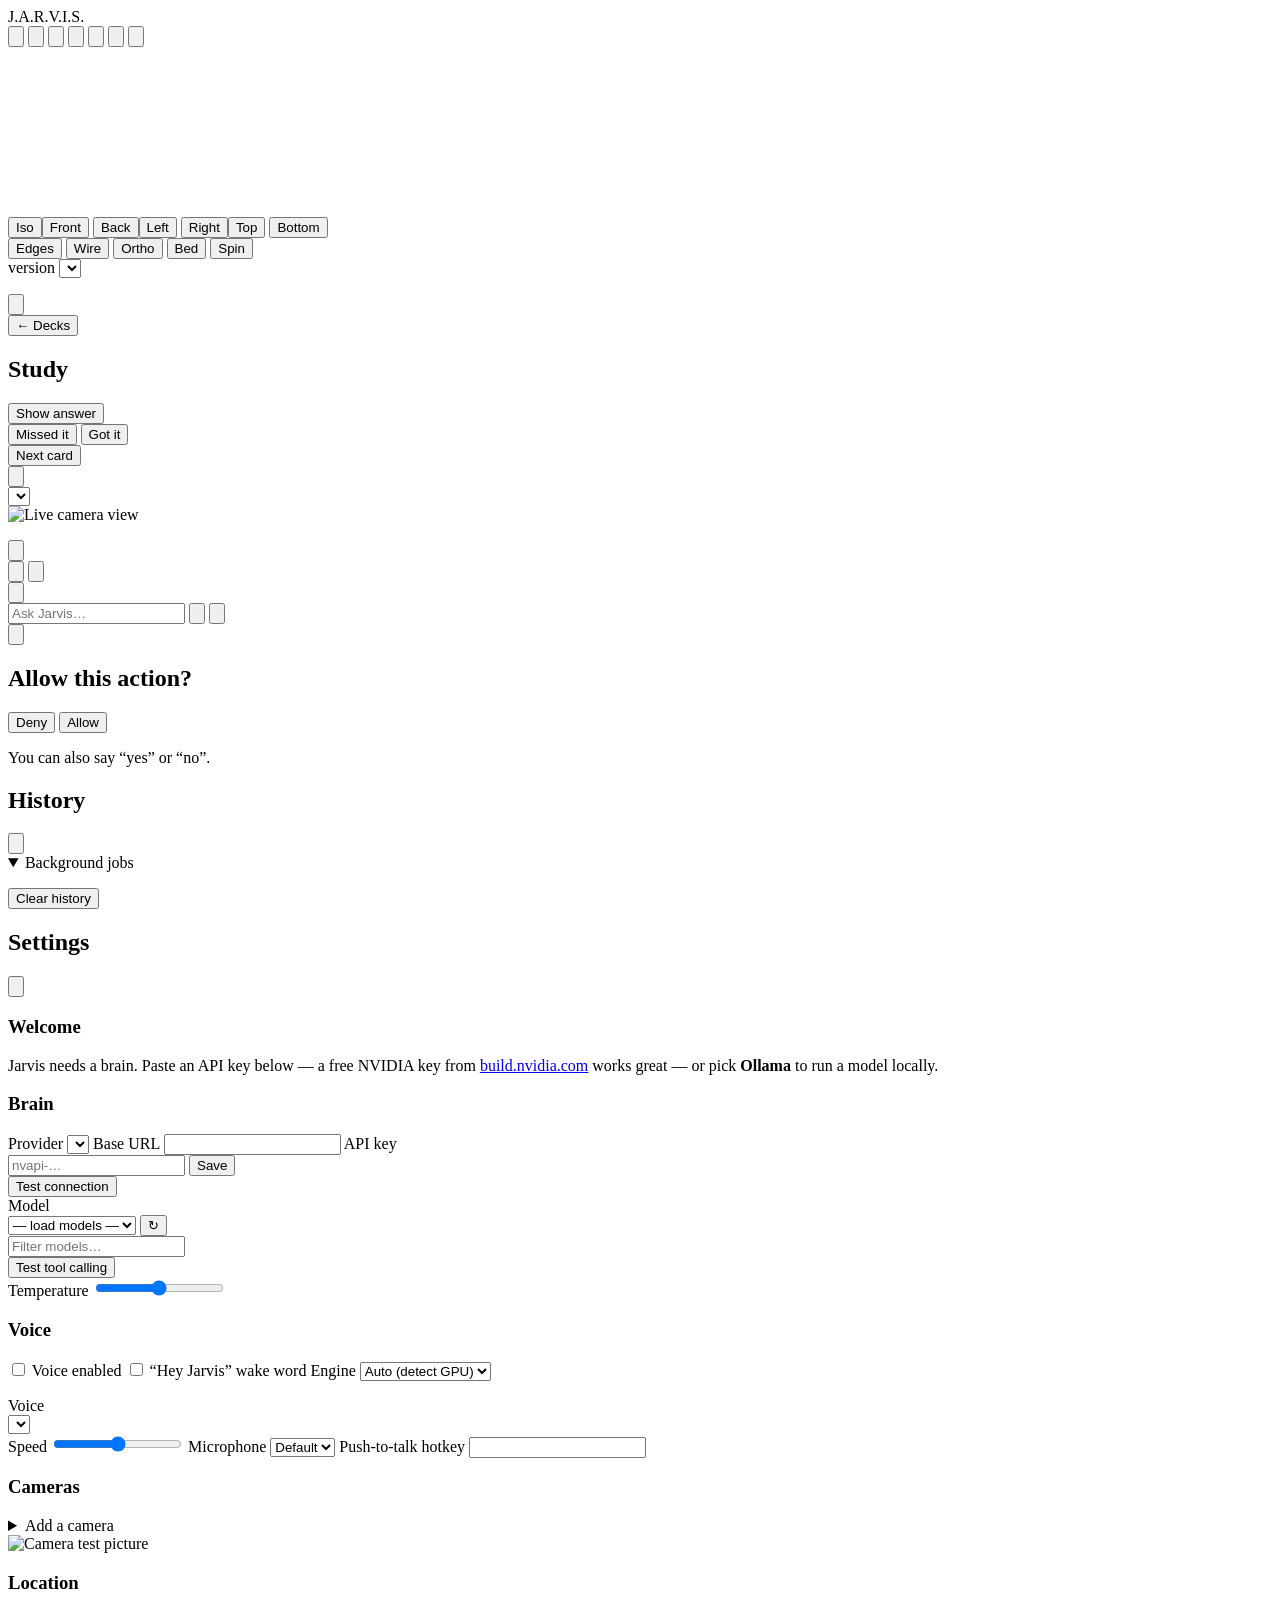
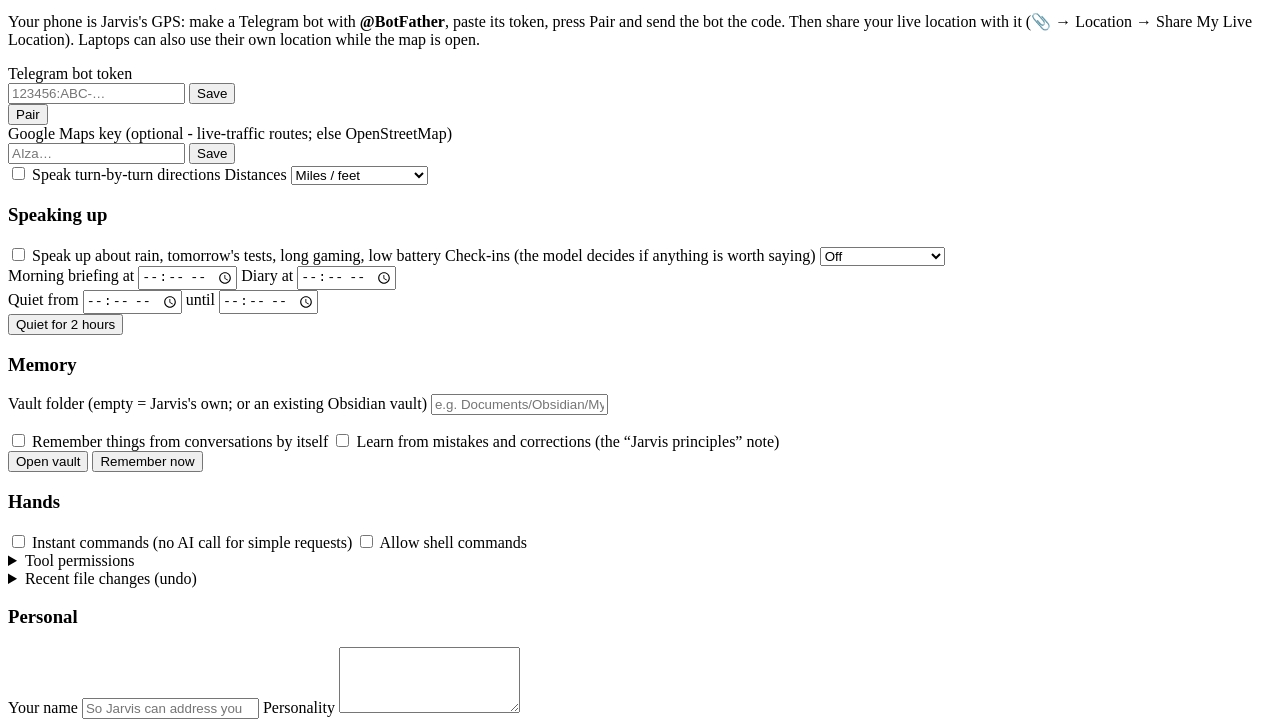
==== jarvis/ui/index.html @ 89fb66e9 "Phone app: installable over Tailscale with its own mic, voice, GPS and spoken directions - manifest," ====
<!doctype html>
<html lang="en">
<head>
<meta charset="utf-8">
<meta name="viewport" content="width=device-width, initial-scale=1, viewport-fit=cover, interactive-widget=resizes-content">
<meta name="theme-color" content="#050302">
<meta name="apple-mobile-web-app-capable" content="yes">
<meta name="mobile-web-app-capable" content="yes">
<meta name="apple-mobile-web-app-status-bar-style" content="black-translucent">
<meta name="apple-mobile-web-app-title" content="Jarvis">
<link rel="manifest" href="/manifest.webmanifest">
<link rel="apple-touch-icon" href="/apple-touch-icon.png">
<title>J.A.R.V.I.S.</title>
<meta name="jarvis-token" content="__JARVIS_TOKEN__">
<link rel="stylesheet" href="/ui/styles.css">
<script type="importmap">
{ "imports": { "three": "/ui/vendor/three/build/three.module.min.js", "three/addons/": "/ui/vendor/three/addons/" } }
</script>
</head>
<body>
<div id="app">
  <!-- frameless window chrome -->
  <header class="topbar pywebview-drag-region">
    <span class="brand">J.A.R.V.I.S.</span>
    <span id="status" class="status" aria-live="polite"></span>
    <div class="win-controls">
      <button id="btnStudy" class="icon-btn" title="Study" aria-label="Study">
        <svg viewBox="0 0 24 24"><path d="M4 5.5A2.5 2.5 0 0 1 6.5 3H20v15H6.5A2.5 2.5 0 0 0 4 20.5zM4 20.5A2.5 2.5 0 0 0 6.5 23H20v-5"/></svg>
      </button>
      <button id="btnMap" class="icon-btn" title="Map" aria-label="Map">
        <svg viewBox="0 0 24 24"><path d="M12 21s-6.5-5.6-6.5-11a6.5 6.5 0 0 1 13 0c0 5.4-6.5 11-6.5 11z"/><circle cx="12" cy="10" r="2.4"/></svg>
      </button>
      <button id="btnCamera" class="icon-btn" title="Cameras" aria-label="Cameras">
        <svg viewBox="0 0 24 24"><path d="M4 8h3l2-2.5h6L17 8h3v11H4z"/><circle cx="12" cy="13" r="3.5"/></svg>
      </button>
      <button id="btnHistory" class="icon-btn" title="History" aria-label="History">
        <svg viewBox="0 0 24 24"><path d="M12 7v5l3 2M3 12a9 9 0 1 0 3-6.7M3 4v4h4"/></svg>
      </button>
      <button id="btnSettings" class="icon-btn" title="Settings" aria-label="Settings">
        <svg viewBox="0 0 24 24"><circle cx="12" cy="12" r="3"/><path d="M19.4 15a1.7 1.7 0 0 0 .3 1.8l.1.1a2 2 0 1 1-2.8 2.8l-.1-.1a1.7 1.7 0 0 0-1.8-.3 1.7 1.7 0 0 0-1 1.5V21a2 2 0 1 1-4 0v-.1a1.7 1.7 0 0 0-1.1-1.5 1.7 1.7 0 0 0-1.8.3l-.1.1a2 2 0 1 1-2.8-2.8l.1-.1a1.7 1.7 0 0 0 .3-1.8 1.7 1.7 0 0 0-1.5-1H3a2 2 0 1 1 0-4h.1a1.7 1.7 0 0 0 1.5-1.1 1.7 1.7 0 0 0-.3-1.8l-.1-.1a2 2 0 1 1 2.8-2.8l.1.1a1.7 1.7 0 0 0 1.8.3H9a1.7 1.7 0 0 0 1-1.5V3a2 2 0 1 1 4 0v.1a1.7 1.7 0 0 0 1 1.5 1.7 1.7 0 0 0 1.8-.3l.1-.1a2 2 0 1 1 2.8 2.8l-.1.1a1.7 1.7 0 0 0-.3 1.8V9a1.7 1.7 0 0 0 1.5 1H21a2 2 0 1 1 0 4h-.1a1.7 1.7 0 0 0-1.5 1z"/></svg>
      </button>
      <button id="btnMin" class="icon-btn desktop-only" title="Minimize" aria-label="Minimize">
        <svg viewBox="0 0 24 24"><path d="M5 12h14"/></svg>
      </button>
      <button id="btnClose" class="icon-btn desktop-only" title="Close" aria-label="Close">
        <svg viewBox="0 0 24 24"><path d="M6 6l12 12M18 6L6 18"/></svg>
      </button>
    </div>
  </header>

  <main class="stage">
    <canvas id="orb" aria-label="Jarvis orb"></canvas>
    <div id="transcript" class="transcript" aria-live="polite"></div>
    <div id="reply" class="reply" aria-live="polite"></div>
    <ul id="activity" class="activity" aria-label="Tool activity"></ul>

    <!-- 3D model mode: the part takes the centre, the orb shrinks into the corner, the conversation runs beside it -->
    <section id="modelView" aria-label="3D model">
      <div id="mv3d"></div>
      <div class="mvBar" role="toolbar" aria-label="View">
        <div class="seg">
          <button data-view="iso" class="on">Iso</button><button data-view="front">Front</button>
          <button data-view="back">Back</button><button data-view="left">Left</button>
          <button data-view="right">Right</button><button data-view="top">Top</button>
          <button data-view="bottom">Bottom</button>
        </div>
        <div class="seg">
          <button data-flag="edges" class="on" title="Edges">Edges</button>
          <button data-flag="wire" title="Wireframe">Wire</button>
          <button data-flag="ortho" title="Orthographic">Ortho</button>
          <button data-flag="bed" class="on" title="Print bed">Bed</button>
          <button data-flag="spin" title="Turntable">Spin</button>
        </div>
      </div>
      <div class="mvInfo">
        <span id="mvName"></span>
        <span id="mvSize"></span>
        <label class="mvVer hidden">version <select id="mvVersion" aria-label="Part version"></select></label>
        <ul id="mvIssues" class="mvIssues"></ul>
      </div>
      <button id="mvClose" class="icon-btn mvClose" title="Close 3D view" aria-label="Close 3D view">
        <svg viewBox="0 0 24 24"><path d="M6 6l12 12M18 6L6 18"/></svg>
      </button>
      <div id="mvStatus" class="mvStatus"></div>
    </section>
    <aside id="convo" class="convo" aria-label="Conversation"><div id="convoLog" class="convo-log"></div></aside>

    <!-- study mode: decks Jarvis made; multiple choice or flip cards; misses come back sooner -->
    <section id="studyView" aria-label="Study">
      <div class="study-wrap">
        <div class="study-head">
          <button id="studyBack" class="btn subtle hidden" type="button">← Decks</button>
          <h2 id="studyTitle">Study</h2>
          <span id="studyMeta" class="muted small"></span>
        </div>
        <ul id="studyDecks" class="study-decks"></ul>
        <div id="studyCard" class="study-card hidden">
          <p id="scQ" class="sc-q"></p>
          <div id="scChoices" class="sc-choices"></div>
          <div id="scFlip" class="row hidden"><button id="scShow" class="btn primary" type="button">Show answer</button></div>
          <div id="scAnswer" class="sc-answer hidden"></div>
          <div id="scGrade" class="row hidden">
            <button id="scMissed" class="btn" type="button">Missed it</button>
            <button id="scGot" class="btn primary" type="button">Got it</button>
          </div>
          <div id="scNext" class="row hidden"><button id="scNextBtn" class="btn primary" type="button">Next card</button></div>
        </div>
      </div>
      <button id="studyClose" class="icon-btn mvClose" title="Close study" aria-label="Close study">
        <svg viewBox="0 0 24 24"><path d="M6 6l12 12M18 6L6 18"/></svg>
      </button>
    </section>

    <!-- camera mode: live feed + every frame Jarvis looked at, with what he made of it -->
    <section id="camView" aria-label="Camera">
      <div class="camTop">
        <select id="camPick" aria-label="Camera"></select>
        <span id="camState" class="muted small"></span>
      </div>
      <img id="camLive" alt="Live camera view">
      <div id="camMsg" class="camMsg"></div>
      <ul id="camFeed" class="camFeed" aria-label="What Jarvis saw"></ul>
      <button id="camClose" class="icon-btn mvClose" title="Close camera" aria-label="Close camera">
        <svg viewBox="0 0 24 24"><path d="M6 6l12 12M18 6L6 18"/></svg>
      </button>
    </section>

    <!-- map mode: where you are, routes with live ETA, turn-by-turn navigation (map.js) -->
    <section id="mapView" aria-label="Map">
      <div id="leaf"></div>
      <div id="mapCard" class="mapCard"></div>
      <div class="mapBtns">
        <button id="mapMe" class="icon-btn" title="Follow me" aria-label="Follow my location"><svg viewBox="0 0 24 24"><circle cx="12" cy="12" r="3"/><circle cx="12" cy="12" r="7.5"/><path d="M12 1.5v3M12 19.5v3M1.5 12h3M19.5 12h3"/></svg></button>
        <button id="mapFit" class="icon-btn" title="Show everything" aria-label="Show everything"><svg viewBox="0 0 24 24"><path d="M4 9V4h5M20 9V4h-5M4 15v5h5M20 15v5h-5"/></svg></button>
      </div>
      <button id="mapClose" class="icon-btn mvClose" title="Close map" aria-label="Close map">
        <svg viewBox="0 0 24 24"><path d="M6 6l12 12M18 6L6 18"/></svg>
      </button>
    </section>
  </main>

  <footer class="dock">
    <form id="prompt" class="prompt" autocomplete="off">
      <input id="input" type="text" placeholder="Ask Jarvis…" aria-label="Message Jarvis">
      <button id="btnSend" type="submit" class="icon-btn" title="Send" aria-label="Send">
        <svg viewBox="0 0 24 24"><path d="M5 12h14M13 6l6 6-6 6"/></svg>
      </button>
      <button id="btnStop" type="button" class="icon-btn hidden" title="Stop (Esc)" aria-label="Stop">
        <svg viewBox="0 0 24 24"><rect x="7" y="7" width="10" height="10" rx="1.5"/></svg>
      </button>
    </form>
    <button id="btnMic" class="mic" title="Talk (click or hold)" aria-label="Talk to Jarvis">
      <svg viewBox="0 0 24 24"><rect x="9" y="3" width="6" height="12" rx="3"/><path d="M5 11a7 7 0 0 0 14 0M12 18v3"/></svg>
    </button>
  </footer>

  <div id="toasts" class="toasts" aria-live="polite"></div>

  <!-- confirmation -->
  <div id="confirm" class="modal hidden" role="dialog" aria-modal="true" aria-labelledby="confirmTitle">
    <div class="card">
      <h2 id="confirmTitle">Allow this action?</h2>
      <p id="confirmText"></p>
      <pre id="confirmArgs"></pre>
      <div class="row end">
        <button id="confirmNo" class="btn">Deny</button>
        <button id="confirmYes" class="btn primary">Allow</button>
      </div>
      <p class="hint">You can also say “yes” or “no”.</p>
    </div>
  </div>

  <!-- history drawer -->
  <aside id="history" class="drawer left hidden" aria-label="Conversation history">
    <div class="drawer-head"><h2>History</h2><button class="icon-btn" data-close="history" aria-label="Close history"><svg viewBox="0 0 24 24"><path d="M6 6l12 12M18 6L6 18"/></svg></button></div>
    <details id="jobsBox" class="jobs-box" open>
      <summary>Background jobs <span id="jobsCount" class="muted small"></span></summary>
      <ul id="jobsList" class="jobs-list"></ul>
    </details>
    <div id="historyList" class="history-list"></div>
    <div class="row"><button id="btnClearHistory" class="btn subtle">Clear history</button></div>
  </aside>

  <!-- settings -->
  <aside id="settings" class="drawer right hidden" aria-label="Settings">
    <div class="drawer-head"><h2>Settings</h2><button class="icon-btn" data-close="settings" aria-label="Close settings"><svg viewBox="0 0 24 24"><path d="M6 6l12 12M18 6L6 18"/></svg></button></div>
    <div class="settings-body">
      <section id="onboarding" class="onboard hidden">
        <h3>Welcome</h3>
        <p>Jarvis needs a brain. Paste an API key below — a free NVIDIA key from
          <a href="https://build.nvidia.com" target="_blank" rel="noopener">build.nvidia.com</a> works great —
          or pick <b>Ollama</b> to run a model locally.</p>
      </section>

      <section>
        <h3>Brain</h3>
        <label>Provider
          <select id="sProvider"></select>
        </label>
        <label>Base URL
          <input id="sBaseUrl" type="url" spellcheck="false">
        </label>
        <label>API key <span id="keyState" class="muted"></span>
          <div class="row">
            <input id="sKey" type="password" placeholder="nvapi-…" spellcheck="false" autocomplete="off">
            <button id="btnSaveKey" class="btn">Save</button>
          </div>
        </label>
        <div class="row">
          <button id="btnTestConn" class="btn subtle">Test connection</button>
          <span id="connResult" class="muted"></span>
        </div>
        <label>Model
          <div class="row">
            <select id="sModel"><option value="">— load models —</option></select>
            <button id="btnLoadModels" class="btn subtle" title="Refresh model list">↻</button>
          </div>
        </label>
        <input id="sModelFilter" type="search" placeholder="Filter models…" aria-label="Filter models">
        <div class="row">
          <button id="btnTestModel" class="btn subtle">Test tool calling</button>
          <span id="modelResult" class="muted"></span>
        </div>
        <label>Temperature <output id="tempOut"></output>
          <input id="sTemp" type="range" min="0" max="1.2" step="0.05">
        </label>
      </section>

      <section>
        <h3>Voice</h3>
        <label class="switch"><input id="sVoice" type="checkbox"> Voice enabled</label>
        <label class="switch"><input id="sWake" type="checkbox"> “Hey Jarvis” wake word</label>
        <label>Engine
          <select id="sEngine">
            <option value="auto">Auto (detect GPU)</option>
            <option value="gpu">Local GPU</option>
            <option value="cpu">Local CPU</option>
          </select>
        </label>
        <p id="voiceInfo" class="muted small"></p>
        <label>Voice
          <div class="row"><select id="sTtsVoice"></select></div>
        </label>
        <label>Speed <output id="speedOut"></output>
          <input id="sSpeed" type="range" min="0.7" max="1.4" step="0.05">
        </label>
        <label>Microphone
          <select id="sMic"><option value="">Default</option></select>
        </label>
        <label>Push-to-talk hotkey
          <input id="sHotkey" type="text" spellcheck="false">
        </label>
      </section>

      <section>
        <h3>Cameras</h3>
        <ul id="camList" class="cam-list"></ul>
        <details id="camAdd">
          <summary>Add a camera</summary>
          <label>Name <input id="camName" type="text" placeholder="Desk, Front door…"></label>
          <label>Type
            <select id="camKind">
              <option value="device">Direct connection (USB / built-in)</option>
              <option value="ip">IP camera (network address)</option>
            </select>
          </label>
          <label id="camDevRow">Device
            <div class="row"><select id="camDevice"><option value="0">Camera 0</option></select>
              <button id="btnCamDetect" class="btn subtle" type="button">Detect</button></div>
          </label>
          <label id="camUrlRow" class="hidden">Address
            <input id="camUrl" type="text" spellcheck="false" autocomplete="off"
                   placeholder="rtsp://user:pass@192.168.1.20:554/stream1  or  http://…/snapshot.jpg">
            <span class="muted small">RTSP, MJPEG (http) or a snapshot URL. The address is stored in your OS keychain.</span>
          </label>
          <div class="row"><button id="btnCamAdd" class="btn primary" type="button">Add camera</button>
            <span id="camAddMsg" class="muted small"></span></div>
        </details>
        <img id="camTestImg" class="cam-test hidden" alt="Camera test picture">
      </section>

      <section>
        <h3>Location</h3>
        <p class="muted small">Your phone is Jarvis's GPS: make a Telegram bot with <b>@BotFather</b>, paste its token,
          press Pair and send the bot the code. Then share your live location with it (📎 → Location → Share My Live
          Location). Laptops can also use their own location while the map is open.</p>
        <label>Telegram bot token
          <div class="row"><input id="tgToken" type="password" autocomplete="off" spellcheck="false" placeholder="123456:ABC-…">
            <button id="btnTgSave" class="btn subtle" type="button">Save</button></div>
        </label>
        <div class="row"><button id="btnTgPair" class="btn subtle" type="button">Pair</button>
          <span id="tgStatus" class="muted small"></span></div>
        <label>Google Maps key <span class="muted small">(optional - live-traffic routes; else OpenStreetMap)</span>
          <div class="row"><input id="gmKey" type="password" autocomplete="off" spellcheck="false" placeholder="AIza…">
            <button id="btnGmSave" class="btn subtle" type="button">Save</button></div>
        </label>
        <label class="switch"><input id="sNavVoice" type="checkbox"> Speak turn-by-turn directions</label>
        <label>Distances
          <select id="sNavUnits"><option value="imperial">Miles / feet</option><option value="metric">Kilometres / metres</option></select>
        </label>
      </section>

      <section>
        <h3>Speaking up</h3>
        <label class="switch"><input id="sProactive" type="checkbox"> Speak up about rain, tomorrow's tests, long gaming, low battery</label>
        <label>Check-ins (the model decides if anything is worth saying)
          <select id="sHeartbeat">
            <option value="0">Off</option><option value="5">Every 5 minutes</option>
            <option value="10">Every 10 minutes</option><option value="15">Every 15 minutes</option>
            <option value="30">Every 30 minutes</option>
          </select>
        </label>
        <div class="row">
          <label>Morning briefing at <input id="sBriefing" type="time"></label>
          <label>Diary at <input id="sDiary" type="time"></label>
        </div>
        <div class="row">
          <label>Quiet from <input id="sQuietStart" type="time"></label>
          <label>until <input id="sQuietEnd" type="time"></label>
        </div>
        <div class="row">
          <button id="btnQuiet2h" class="btn subtle" type="button">Quiet for 2 hours</button>
          <span id="proactiveInfo" class="muted small"></span>
        </div>
      </section>

      <section>
        <h3>Memory</h3>
        <label>Vault folder <span class="muted small">(empty = Jarvis's own; or an existing Obsidian vault)</span>
          <input id="sVault" type="text" spellcheck="false" placeholder="e.g. Documents/Obsidian/My Vault">
        </label>
        <p id="vaultInfo" class="muted small"></p>
        <label class="switch"><input id="sKeeper" type="checkbox"> Remember things from conversations by itself</label>
        <label class="switch"><input id="sLearn" type="checkbox"> Learn from mistakes and corrections (the “Jarvis principles” note)</label>
        <div class="row">
          <button id="btnVaultOpen" class="btn subtle" type="button">Open vault</button>
          <button id="btnKeepNow" class="btn subtle" type="button">Remember now</button>
        </div>
      </section>

      <section>
        <h3>Hands</h3>
        <label class="switch"><input id="sFast" type="checkbox"> Instant commands (no AI call for simple requests)</label>
        <label class="switch"><input id="sShell" type="checkbox"> Allow shell commands</label>
        <details>
          <summary>Tool permissions</summary>
          <table class="perm"><tbody id="permTable"></tbody></table>
        </details>
        <details>
          <summary>Recent file changes (undo)</summary>
          <ul id="undoList" class="undo-list"></ul>
          <button id="btnUndo" class="btn subtle">Undo last change</button>
        </details>
      </section>

      <section>
        <h3>Personal</h3>
        <label>Your name
          <input id="sName" type="text" placeholder="So Jarvis can address you">
        </label>
        <label>Personality
          <textarea id="sPersonality" rows="4"></textarea>
        </label>
      </section>

      <section class="muted small" id="about"></section>
    </div>
  </aside>
</div>
<script type="module" src="/ui/app.js"></script>
</body>
</html>
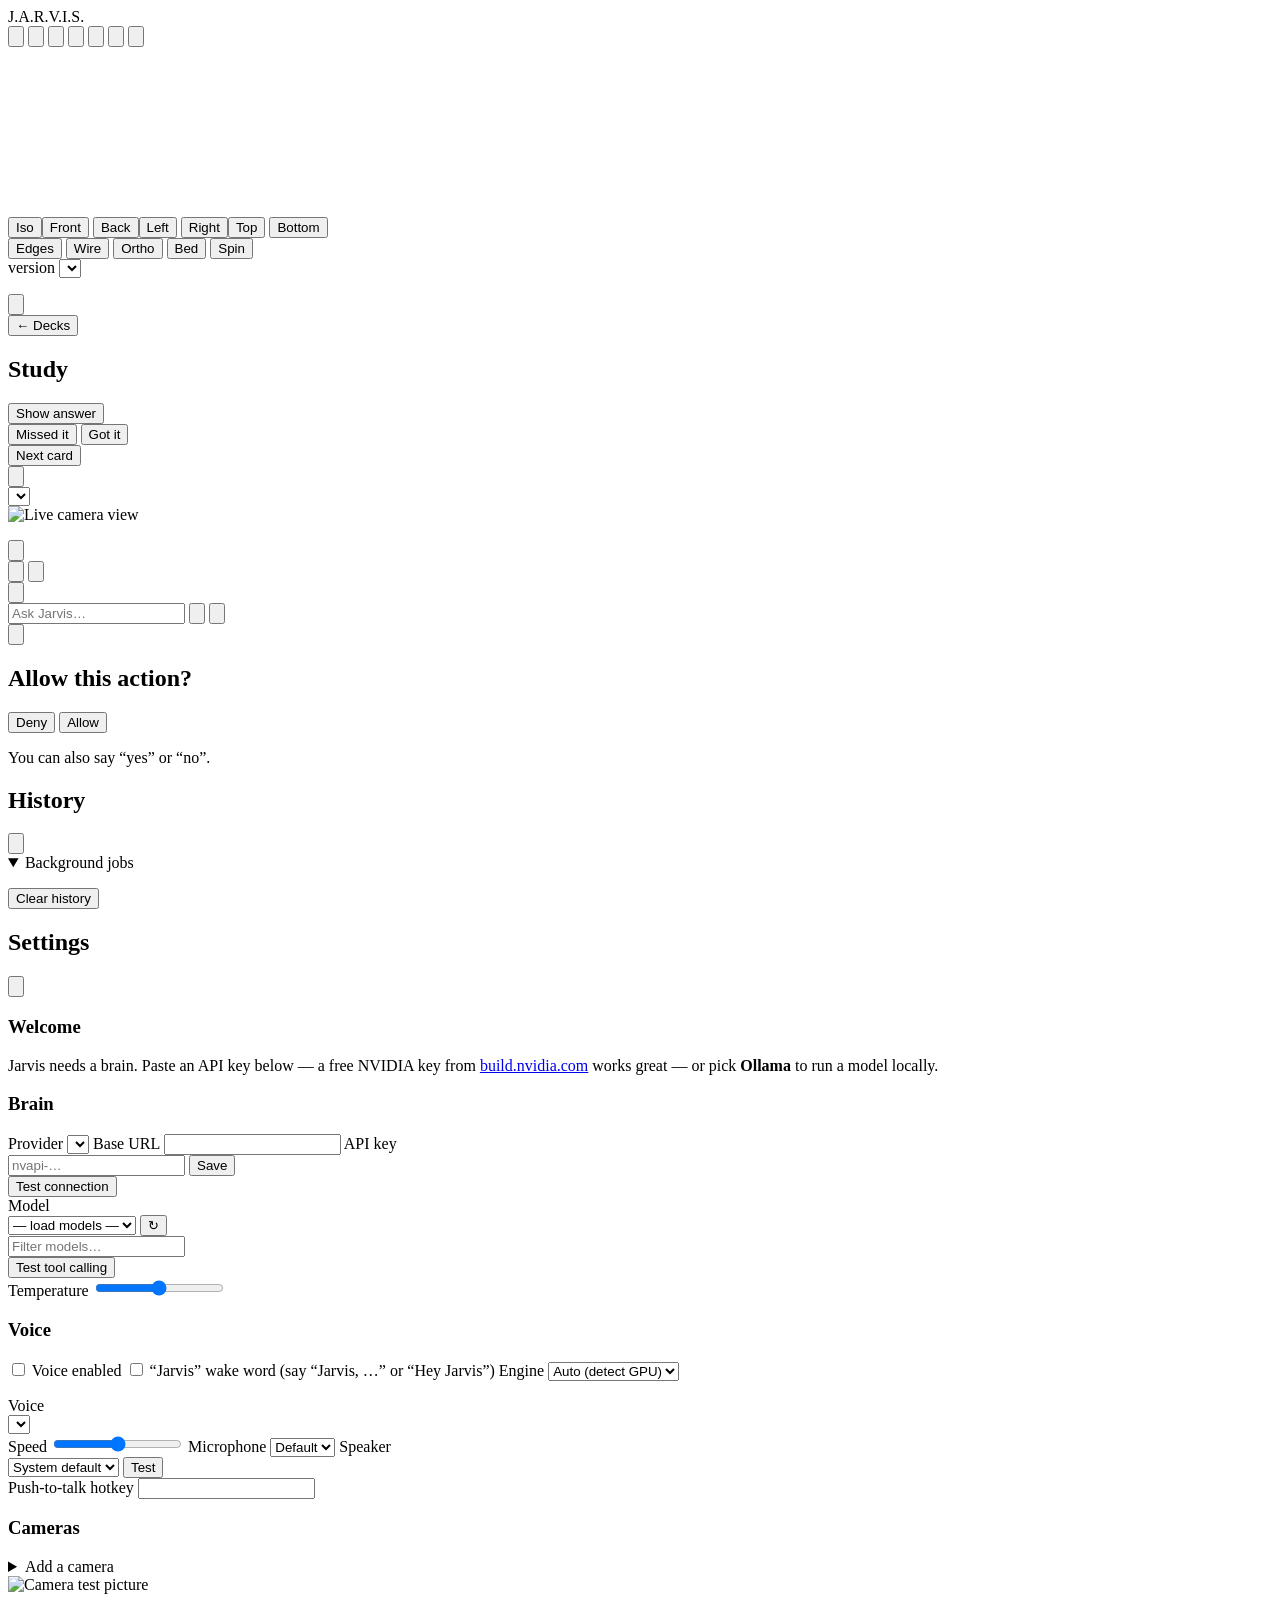
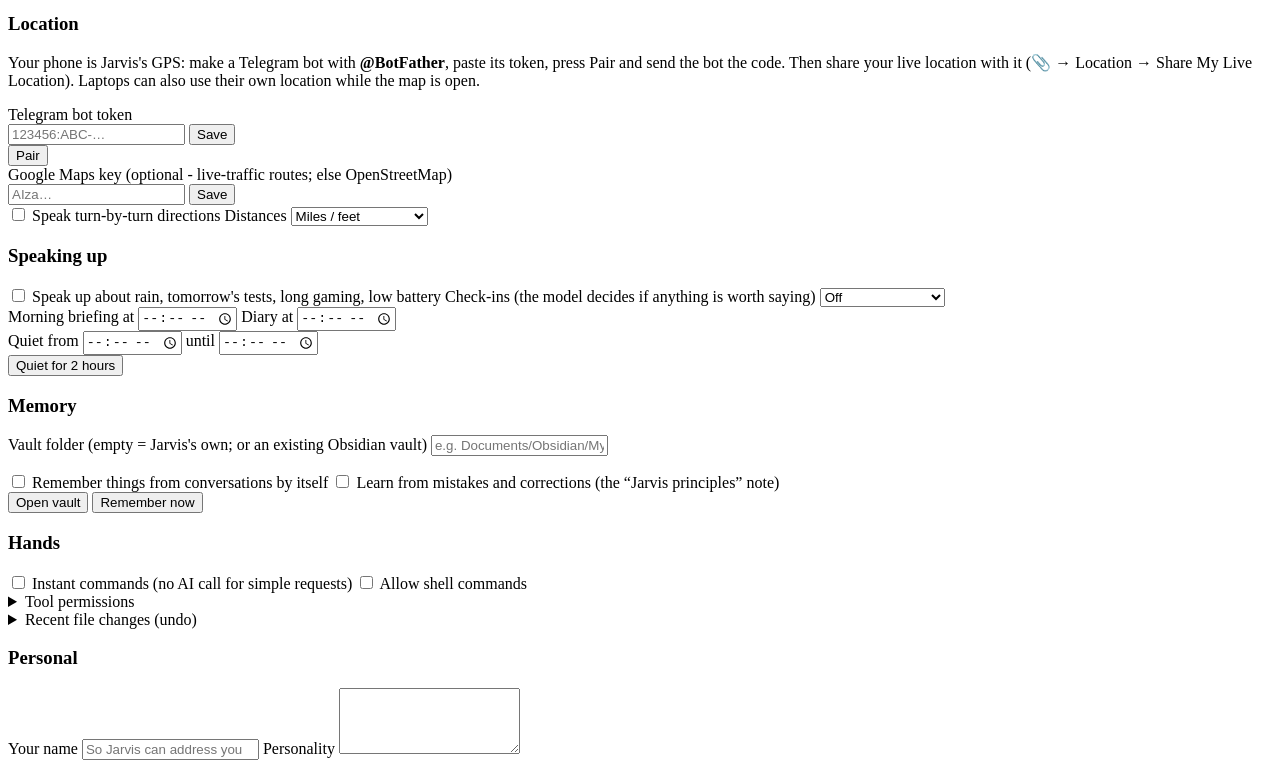
==== commit e2616157: "Say "Jarvis" to wake, phone voice in silent mode, speaker choice, instant map, sturdier replies - Wa" ====
--- a/jarvis/ui/index.html
+++ b/jarvis/ui/index.html
@@ -13,6 +13,7 @@
 <title>J.A.R.V.I.S.</title>
 <meta name="jarvis-token" content="__JARVIS_TOKEN__">
 <link rel="stylesheet" href="/ui/styles.css">
+<link rel="preconnect" href="https://tile.openstreetmap.org" crossorigin>
 <script type="importmap">
 { "imports": { "three": "/ui/vendor/three/build/three.module.min.js", "three/addons/": "/ui/vendor/three/addons/" } }
 </script>
@@ -229,7 +230,7 @@
       <section>
         <h3>Voice</h3>
         <label class="switch"><input id="sVoice" type="checkbox"> Voice enabled</label>
-        <label class="switch"><input id="sWake" type="checkbox"> “Hey Jarvis” wake word</label>
+        <label class="switch"><input id="sWake" type="checkbox"> “Jarvis” wake word (say “Jarvis, …” or “Hey Jarvis”)</label>
         <label>Engine
           <select id="sEngine">
             <option value="auto">Auto (detect GPU)</option>
@@ -246,6 +247,10 @@
         </label>
         <label>Microphone
           <select id="sMic"><option value="">Default</option></select>
+        </label>
+        <label>Speaker
+          <div class="row"><select id="sSpeaker"><option value="">System default</option></select>
+            <button id="btnSpeakerTest" class="btn subtle" type="button">Test</button></div>
         </label>
         <label>Push-to-talk hotkey
           <input id="sHotkey" type="text" spellcheck="false">
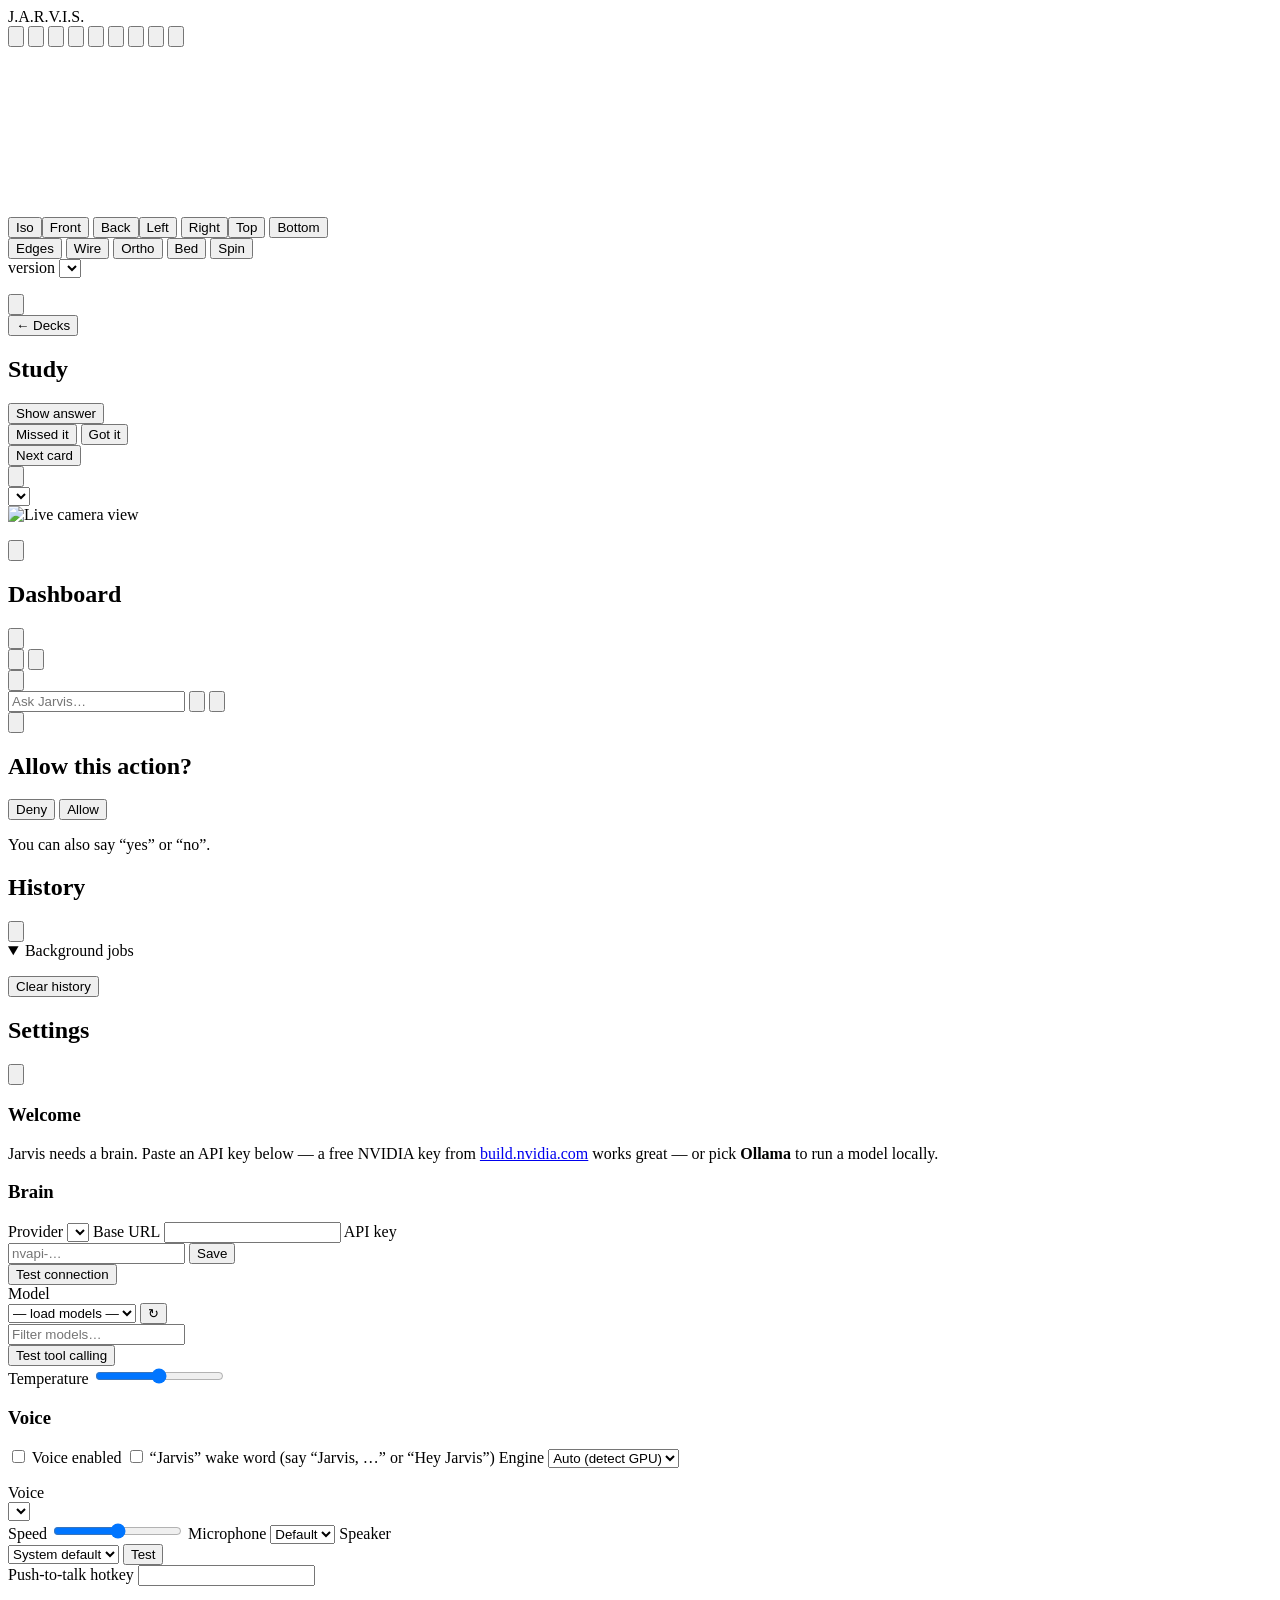
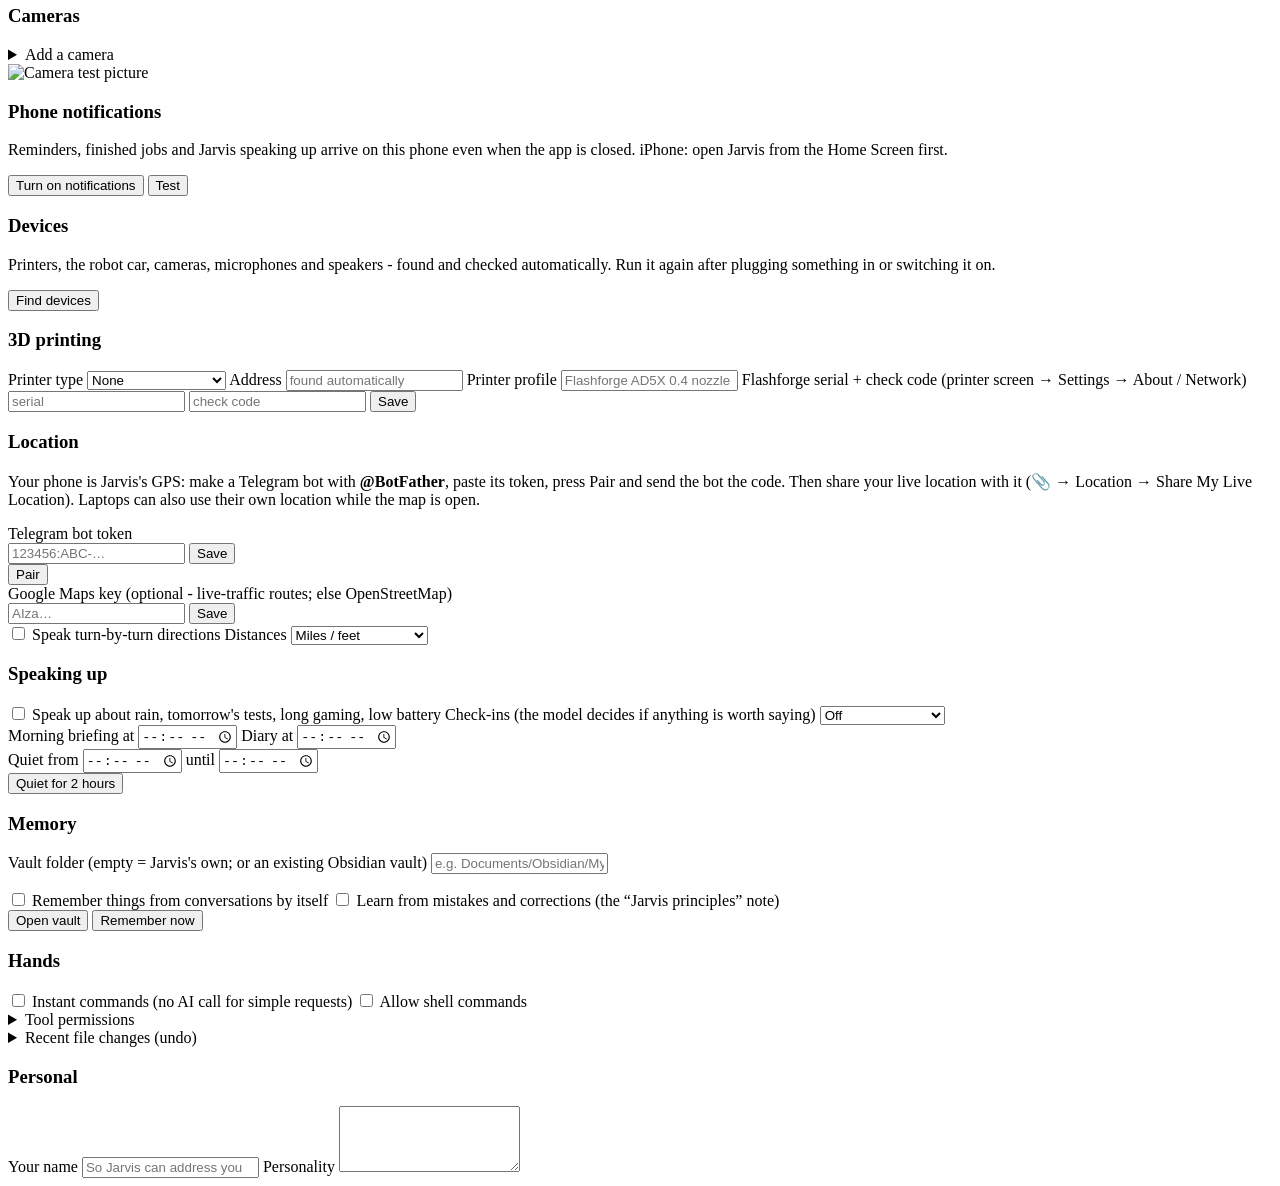
==== commit de2ef545: "From v1: 3D printing, verified device discovery, robot car, dashboard, hand control, phone notificat" ====
--- a/jarvis/ui/index.html
+++ b/jarvis/ui/index.html
@@ -28,6 +28,12 @@
       <button id="btnStudy" class="icon-btn" title="Study" aria-label="Study">
         <svg viewBox="0 0 24 24"><path d="M4 5.5A2.5 2.5 0 0 1 6.5 3H20v15H6.5A2.5 2.5 0 0 0 4 20.5zM4 20.5A2.5 2.5 0 0 0 6.5 23H20v-5"/></svg>
       </button>
+      <button id="btnHub" class="icon-btn" title="Dashboard" aria-label="Dashboard">
+        <svg viewBox="0 0 24 24"><rect x="3" y="3" width="7.5" height="9" rx="1.5"/><rect x="13.5" y="3" width="7.5" height="5" rx="1.5"/><rect x="13.5" y="11" width="7.5" height="10" rx="1.5"/><rect x="3" y="15" width="7.5" height="6" rx="1.5"/></svg>
+      </button>
+      <button id="btnHands" class="icon-btn" title="Hand control (webcam)" aria-label="Hand control">
+        <svg viewBox="0 0 24 24"><path d="M8 13V5.5a1.5 1.5 0 0 1 3 0V12M11 11V4a1.5 1.5 0 0 1 3 0v8M14 11.5V6a1.5 1.5 0 0 1 3 0v8.5a6.5 6.5 0 0 1-6.5 6.5h-.6a6 6 0 0 1-4.6-2.2L3.6 15.4a1.5 1.5 0 0 1 2.3-1.9L8 15.5"/></svg>
+      </button>
       <button id="btnMap" class="icon-btn" title="Map" aria-label="Map">
         <svg viewBox="0 0 24 24"><path d="M12 21s-6.5-5.6-6.5-11a6.5 6.5 0 0 1 13 0c0 5.4-6.5 11-6.5 11z"/><circle cx="12" cy="10" r="2.4"/></svg>
       </button>
@@ -122,6 +128,15 @@
       <div id="camMsg" class="camMsg"></div>
       <ul id="camFeed" class="camFeed" aria-label="What Jarvis saw"></ul>
       <button id="camClose" class="icon-btn mvClose" title="Close camera" aria-label="Close camera">
+        <svg viewBox="0 0 24 24"><path d="M6 6l12 12M18 6L6 18"/></svg>
+      </button>
+    </section>
+
+    <!-- hub mode: everything at a glance (hub.js) -->
+    <section id="hubView" aria-label="Dashboard">
+      <div class="hubHead"><h2>Dashboard</h2><span id="hubTime" class="muted small"></span></div>
+      <div id="hubGrid" class="hubGrid"></div>
+      <button id="hubClose" class="icon-btn mvClose" title="Close dashboard" aria-label="Close dashboard">
         <svg viewBox="0 0 24 24"><path d="M6 6l12 12M18 6L6 18"/></svg>
       </button>
     </section>
@@ -284,6 +299,38 @@
         <img id="camTestImg" class="cam-test hidden" alt="Camera test picture">
       </section>
 
+      <section id="phoneSection" class="phone-only">
+        <h3>Phone notifications</h3>
+        <p class="muted small">Reminders, finished jobs and Jarvis speaking up arrive on this phone even when the app is
+          closed. iPhone: open Jarvis from the Home Screen first.</p>
+        <div class="row"><button id="btnPush" class="btn primary" type="button">Turn on notifications</button>
+          <button id="btnPushTest" class="btn subtle" type="button">Test</button><span id="pushStatus" class="muted small"></span></div>
+      </section>
+
+      <section>
+        <h3>Devices</h3>
+        <p class="muted small">Printers, the robot car, cameras, microphones and speakers - found and checked
+          automatically. Run it again after plugging something in or switching it on.</p>
+        <div class="row"><button id="btnFindDevices" class="btn subtle" type="button">Find devices</button>
+          <span id="devStatus" class="muted small"></span></div>
+        <ul id="devList" class="cam-list"></ul>
+      </section>
+
+      <section>
+        <h3>3D printing</h3>
+        <label>Printer type
+          <select id="sPrinterKind"><option value="">None</option><option value="flashforge">Flashforge (LAN)</option>
+            <option value="moonraker">Klipper / Moonraker</option><option value="octoprint">OctoPrint</option></select>
+        </label>
+        <label>Address <input id="sPrinterHost" type="text" spellcheck="false" placeholder="found automatically"></label>
+        <label>Printer profile <input id="sPrinterModel" type="text" spellcheck="false" placeholder="Flashforge AD5X 0.4 nozzle"></label>
+        <label>Flashforge serial + check code <span class="muted small">(printer screen → Settings → About / Network)</span>
+          <div class="row"><input id="sPrinterSerial" type="password" autocomplete="off" placeholder="serial">
+            <input id="sPrinterCode" type="password" autocomplete="off" placeholder="check code">
+            <button id="btnPrinterSave" class="btn subtle" type="button">Save</button></div>
+        </label>
+      </section>
+
       <section>
         <h3>Location</h3>
         <p class="muted small">Your phone is Jarvis's GPS: make a Telegram bot with <b>@BotFather</b>, paste its token,
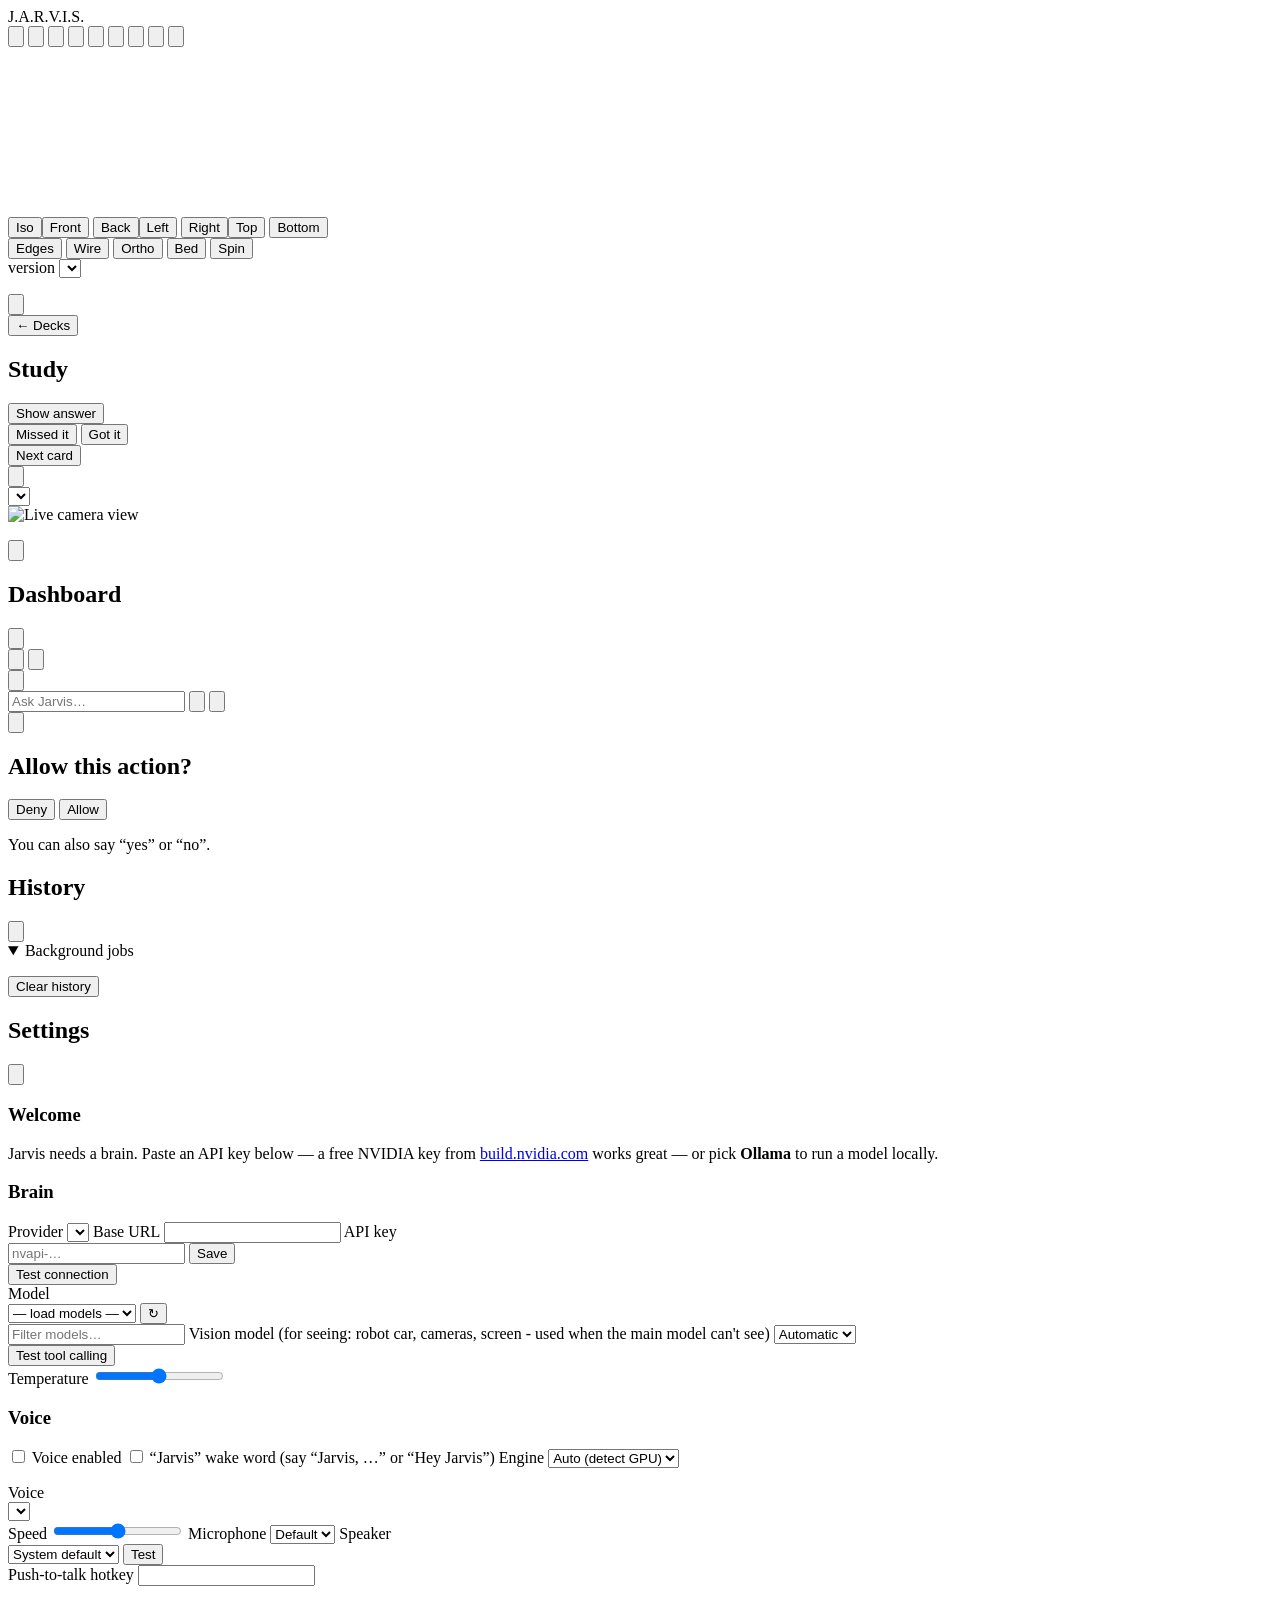
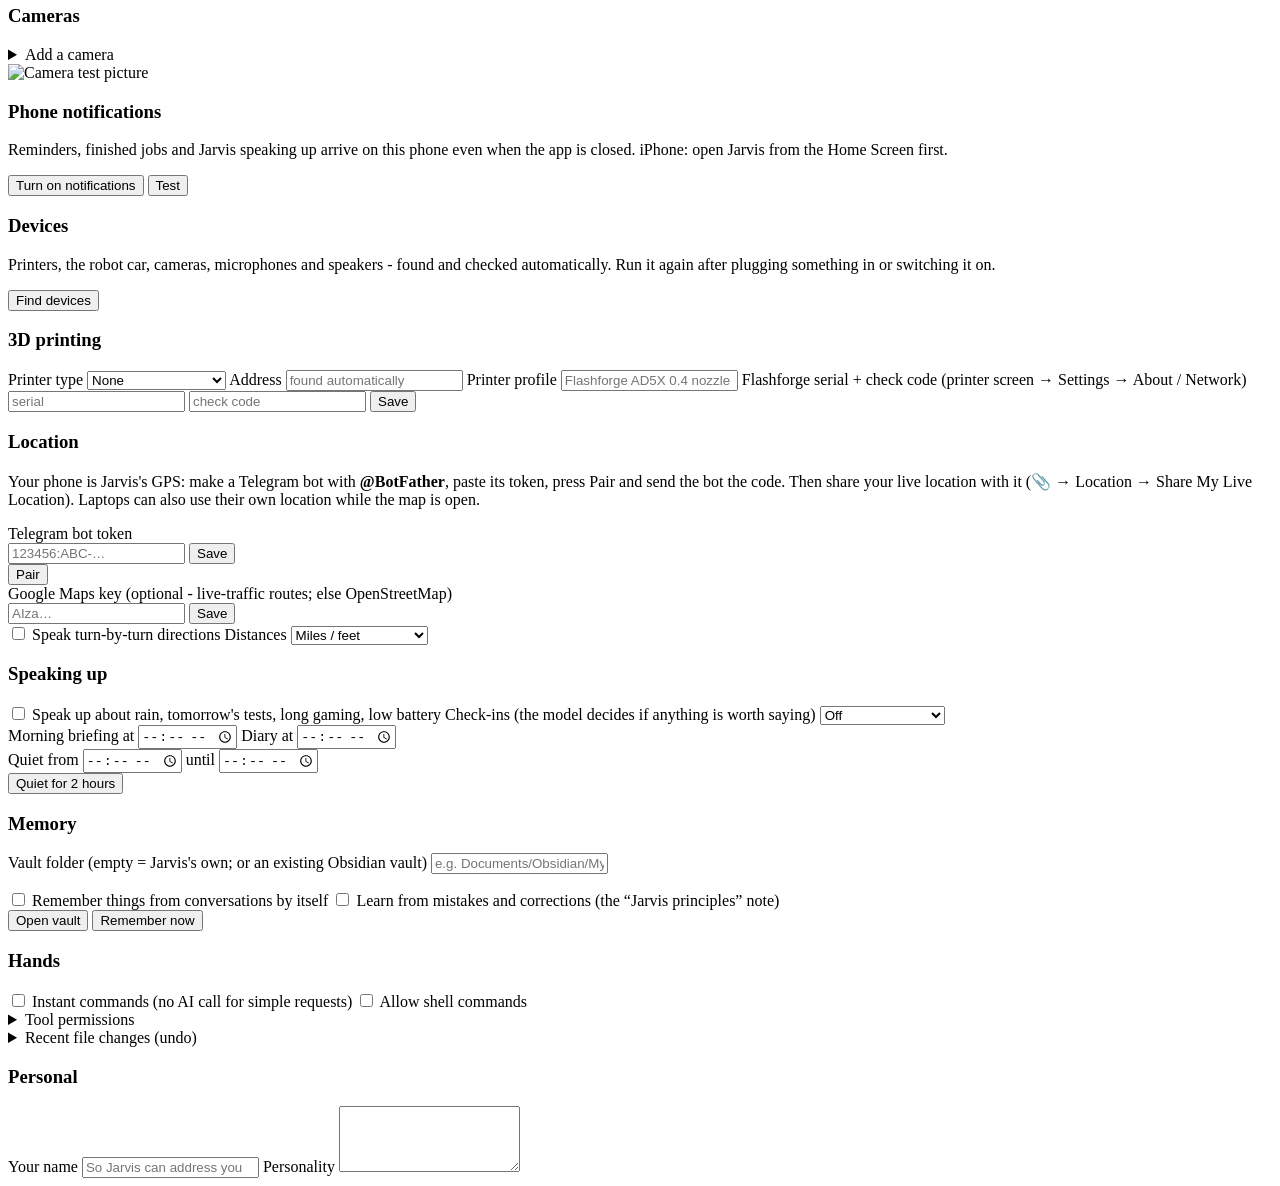
==== commit 7259ed1f: "Vision model for seeing (car, cameras, screen), the main model plans; MEDIA tags for attachments - V" ====
--- a/jarvis/ui/index.html
+++ b/jarvis/ui/index.html
@@ -233,6 +233,9 @@
           </div>
         </label>
         <input id="sModelFilter" type="search" placeholder="Filter models…" aria-label="Filter models">
+        <label>Vision model <span class="muted small">(for seeing: robot car, cameras, screen - used when the main model can't see)</span>
+          <select id="sVisionModel"><option value="">Automatic</option></select>
+        </label>
         <div class="row">
           <button id="btnTestModel" class="btn subtle">Test tool calling</button>
           <span id="modelResult" class="muted"></span>
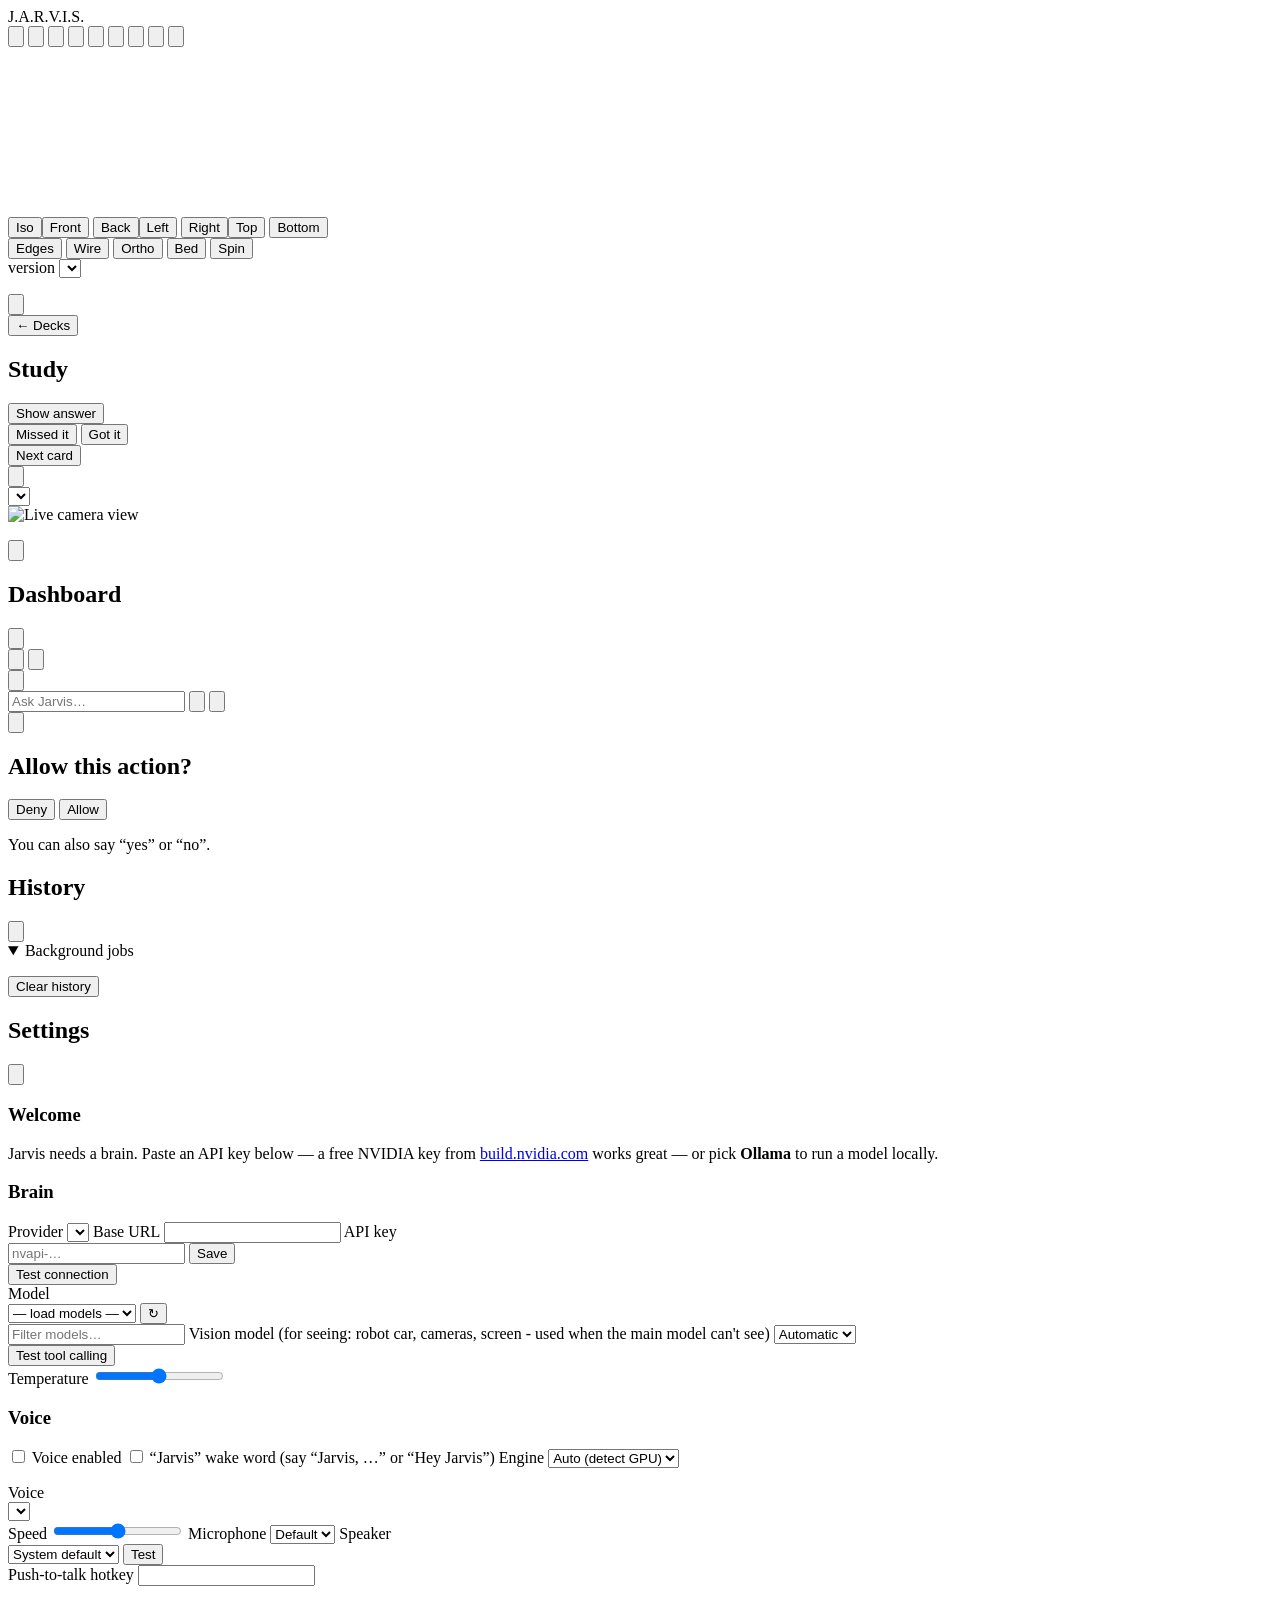
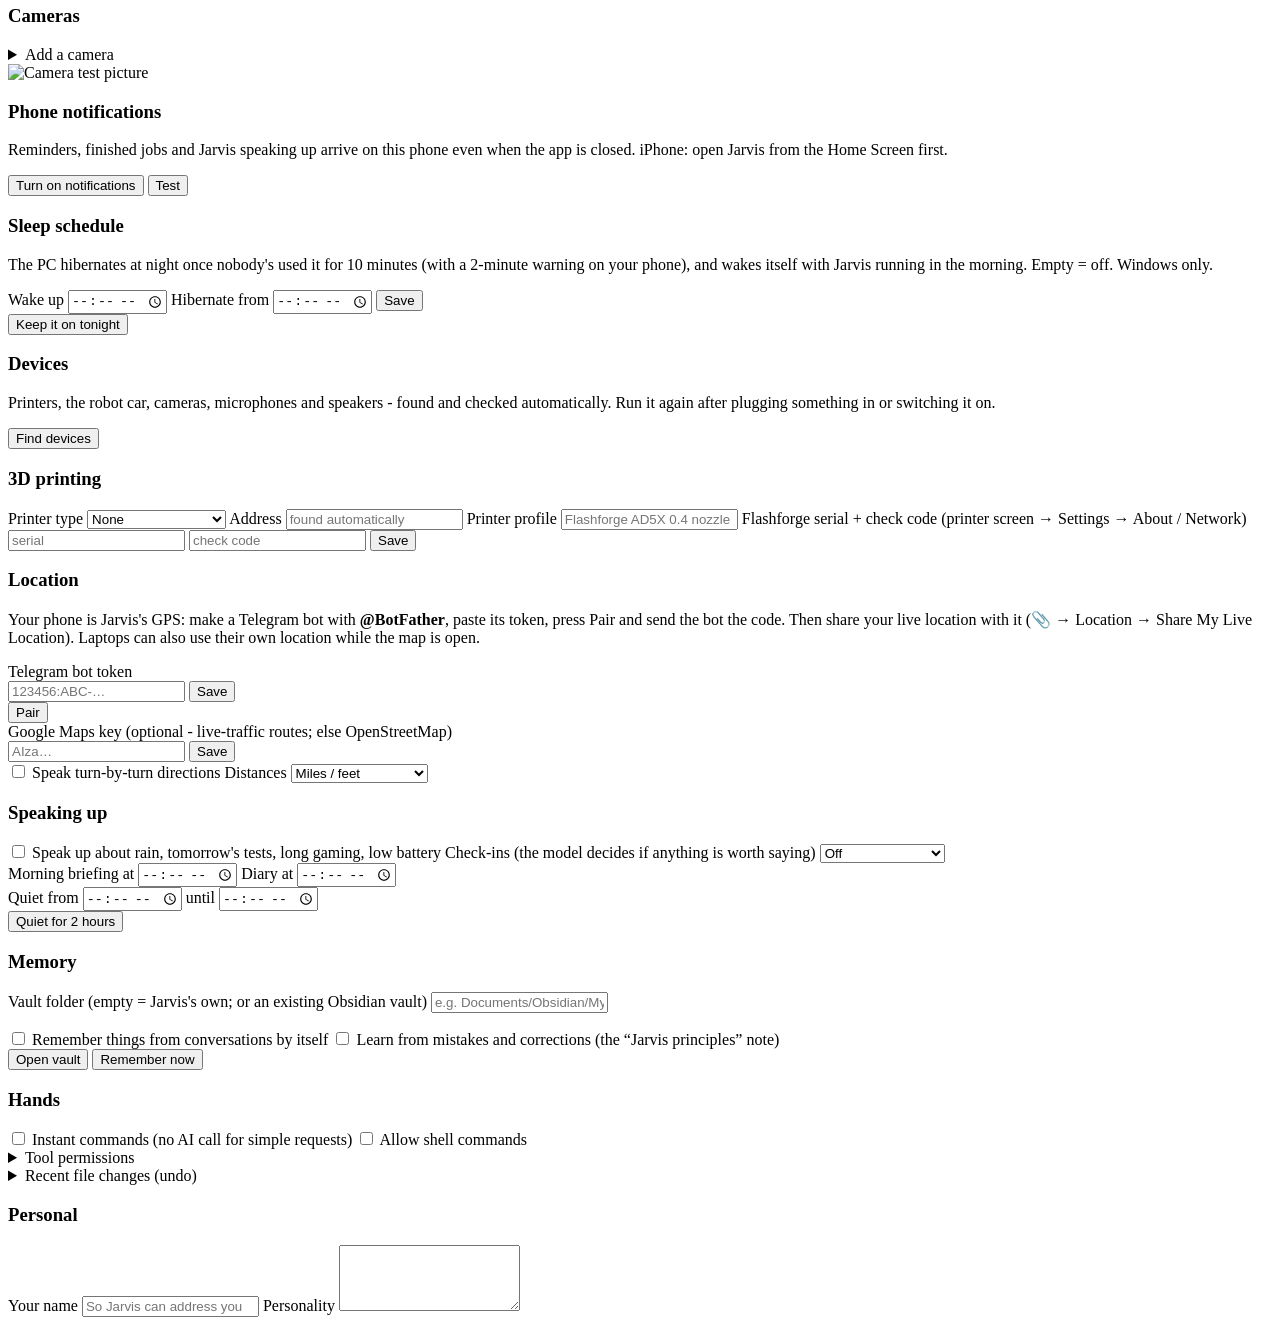
==== commit 50be48c3: "Sleep schedule: hibernate at night when nobody's using the PC, wake in the morning with Jarvis runni" ====
--- a/jarvis/ui/index.html
+++ b/jarvis/ui/index.html
@@ -311,6 +311,17 @@
       </section>
 
       <section>
+        <h3>Sleep schedule</h3>
+        <p class="muted small">The PC hibernates at night once nobody's used it for 10 minutes (with a 2-minute warning
+          on your phone), and wakes itself with Jarvis running in the morning. Empty = off. Windows only.</p>
+        <div class="row"><label>Wake up <input id="pwWake" type="time"></label>
+          <label>Hibernate from <input id="pwNight" type="time"></label>
+          <button id="btnPowerSave" class="btn subtle" type="button">Save</button></div>
+        <div class="row"><button id="btnKeepOn" class="btn subtle" type="button">Keep it on tonight</button>
+          <span id="pwStatus" class="muted small"></span></div>
+      </section>
+
+      <section>
         <h3>Devices</h3>
         <p class="muted small">Printers, the robot car, cameras, microphones and speakers - found and checked
           automatically. Run it again after plugging something in or switching it on.</p>
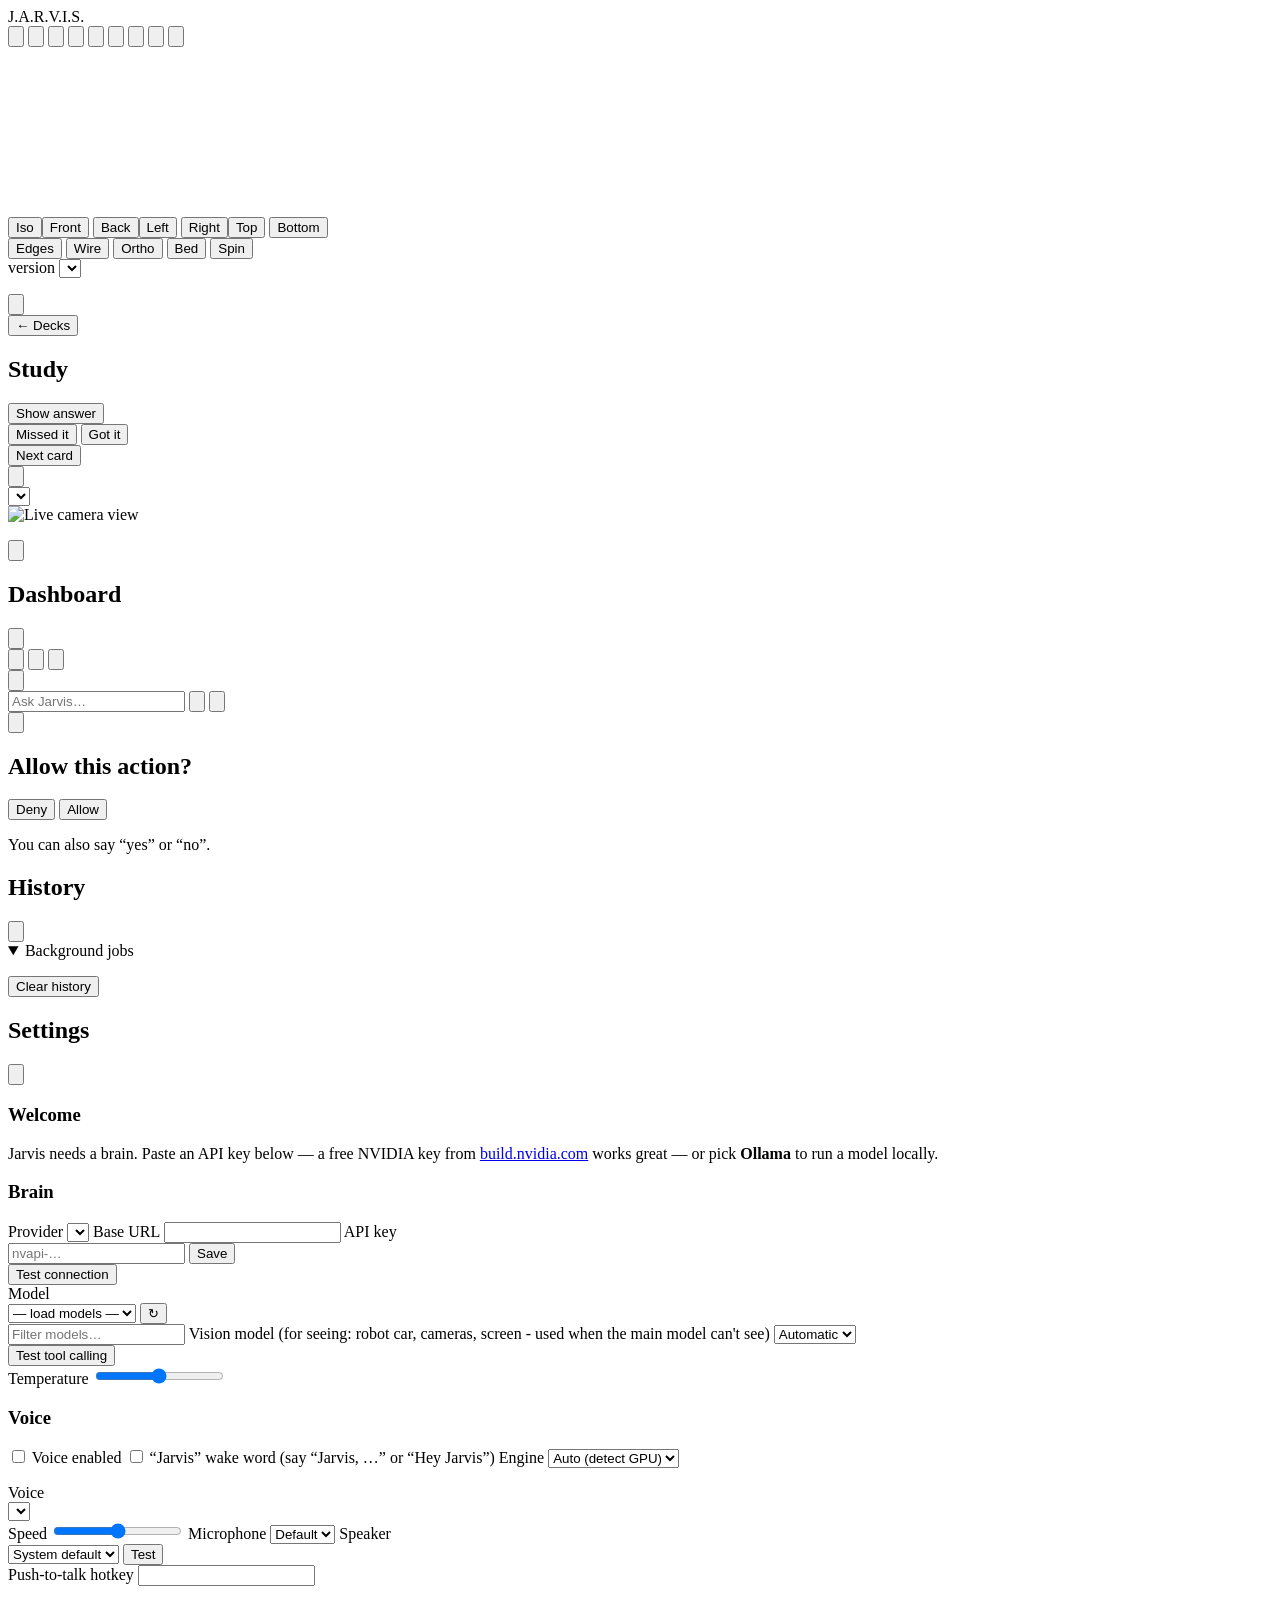
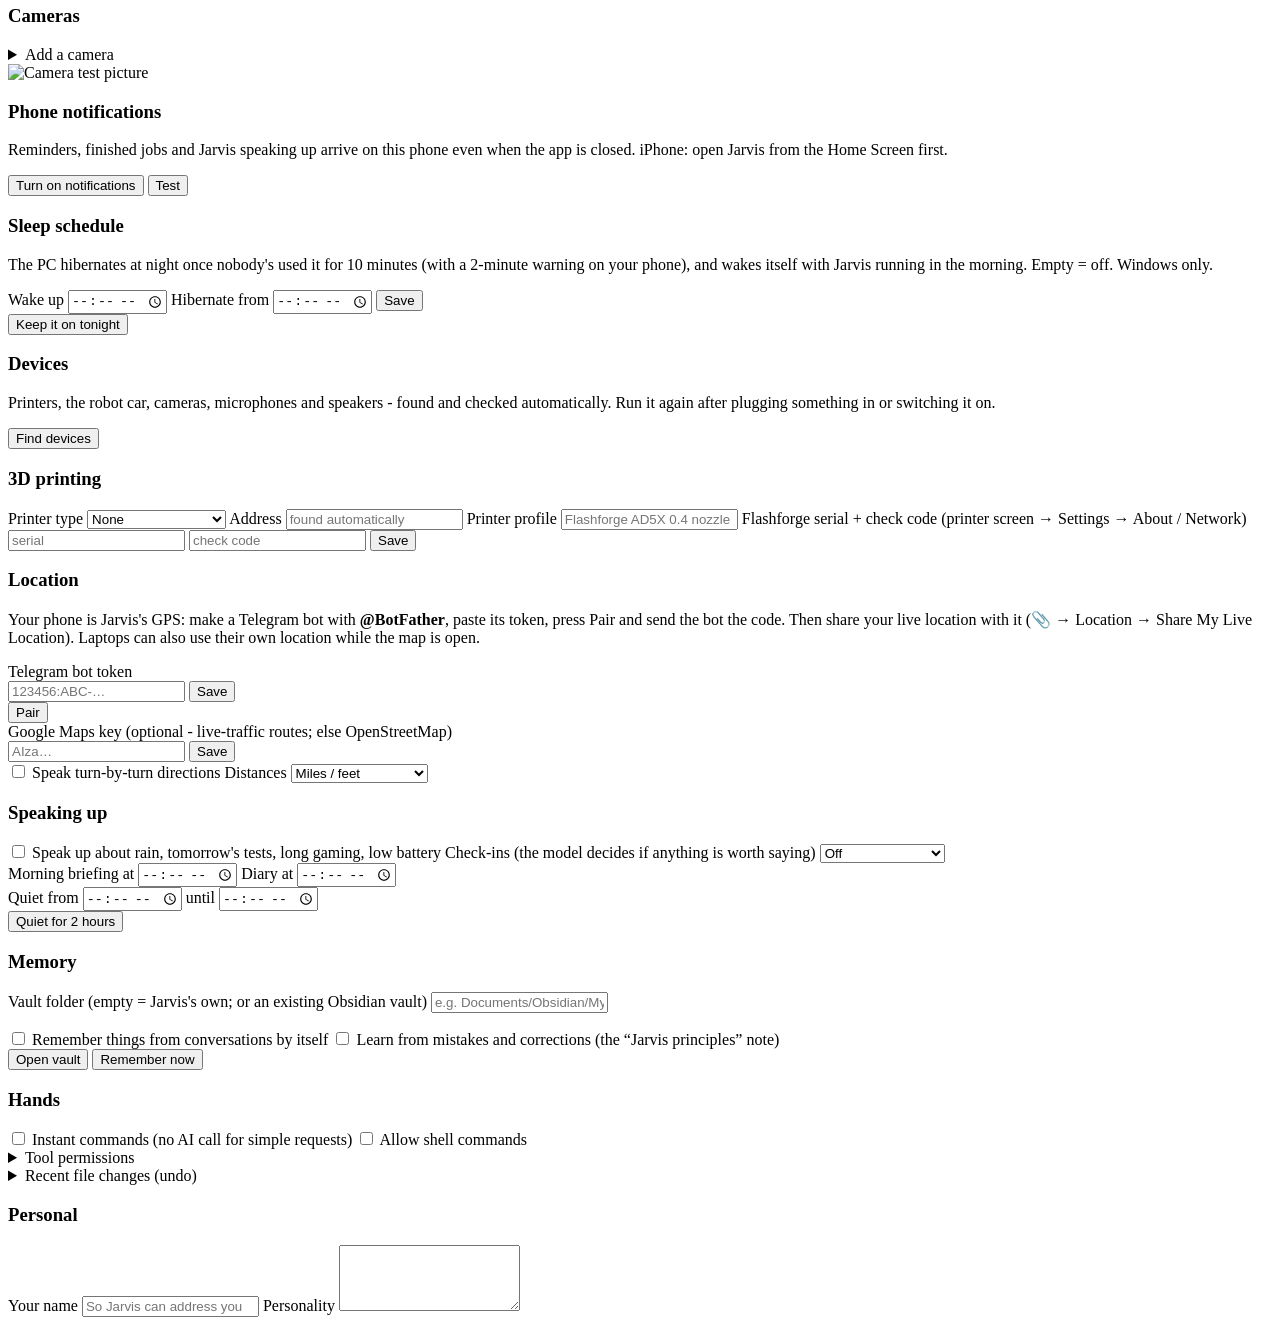
==== commit b8ba4f43: "Map full screen button; the app's own files are always revalidated so updates never show an old cach" ====
--- a/jarvis/ui/index.html
+++ b/jarvis/ui/index.html
@@ -147,6 +147,7 @@
       <div id="mapCard" class="mapCard"></div>
       <div class="mapBtns">
         <button id="mapMe" class="icon-btn" title="Follow me" aria-label="Follow my location"><svg viewBox="0 0 24 24"><circle cx="12" cy="12" r="3"/><circle cx="12" cy="12" r="7.5"/><path d="M12 1.5v3M12 19.5v3M1.5 12h3M19.5 12h3"/></svg></button>
+        <button id="mapFull" class="icon-btn" title="Full screen" aria-label="Full screen"><svg viewBox="0 0 24 24"><path d="M3 9V3h6M21 9V3h-6M3 15v6h6M21 15v6h-6"/></svg></button>
         <button id="mapFit" class="icon-btn" title="Show everything" aria-label="Show everything"><svg viewBox="0 0 24 24"><path d="M4 9V4h5M20 9V4h-5M4 15v5h5M20 15v5h-5"/></svg></button>
       </div>
       <button id="mapClose" class="icon-btn mvClose" title="Close map" aria-label="Close map">
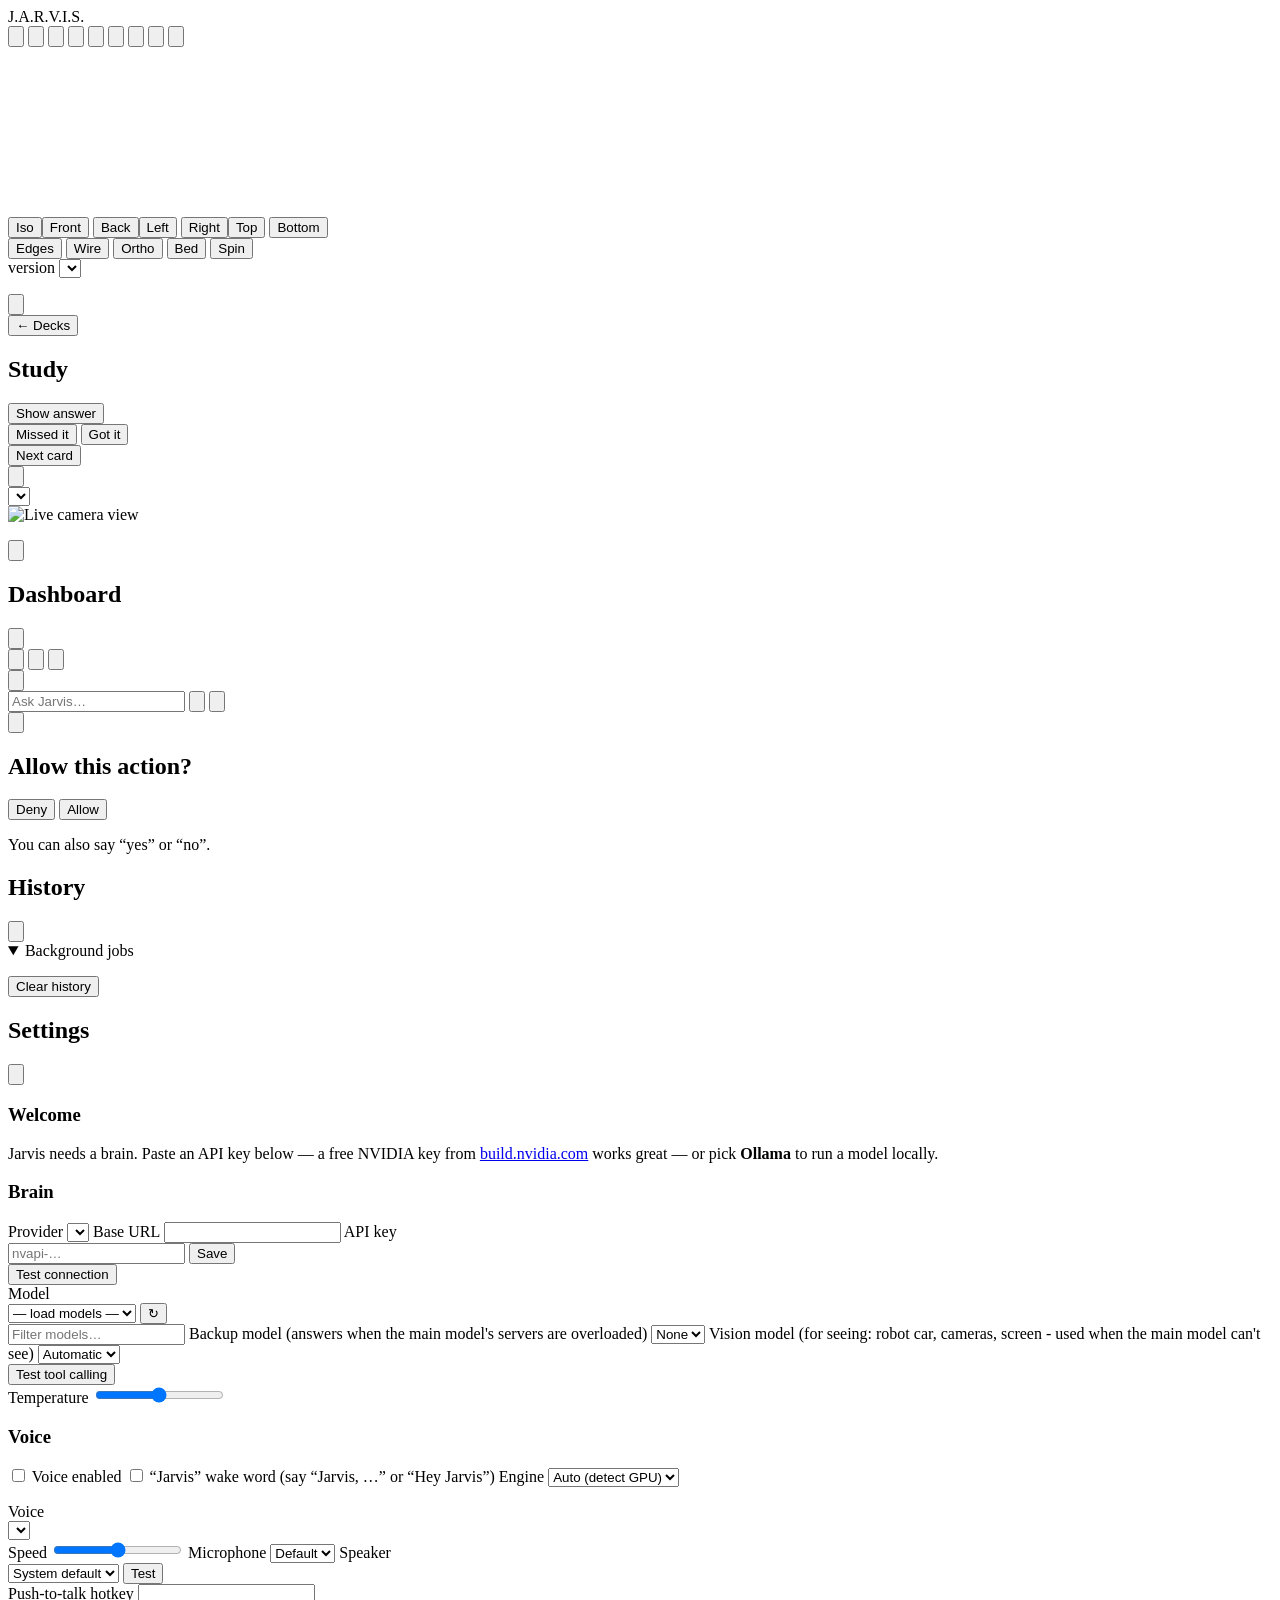
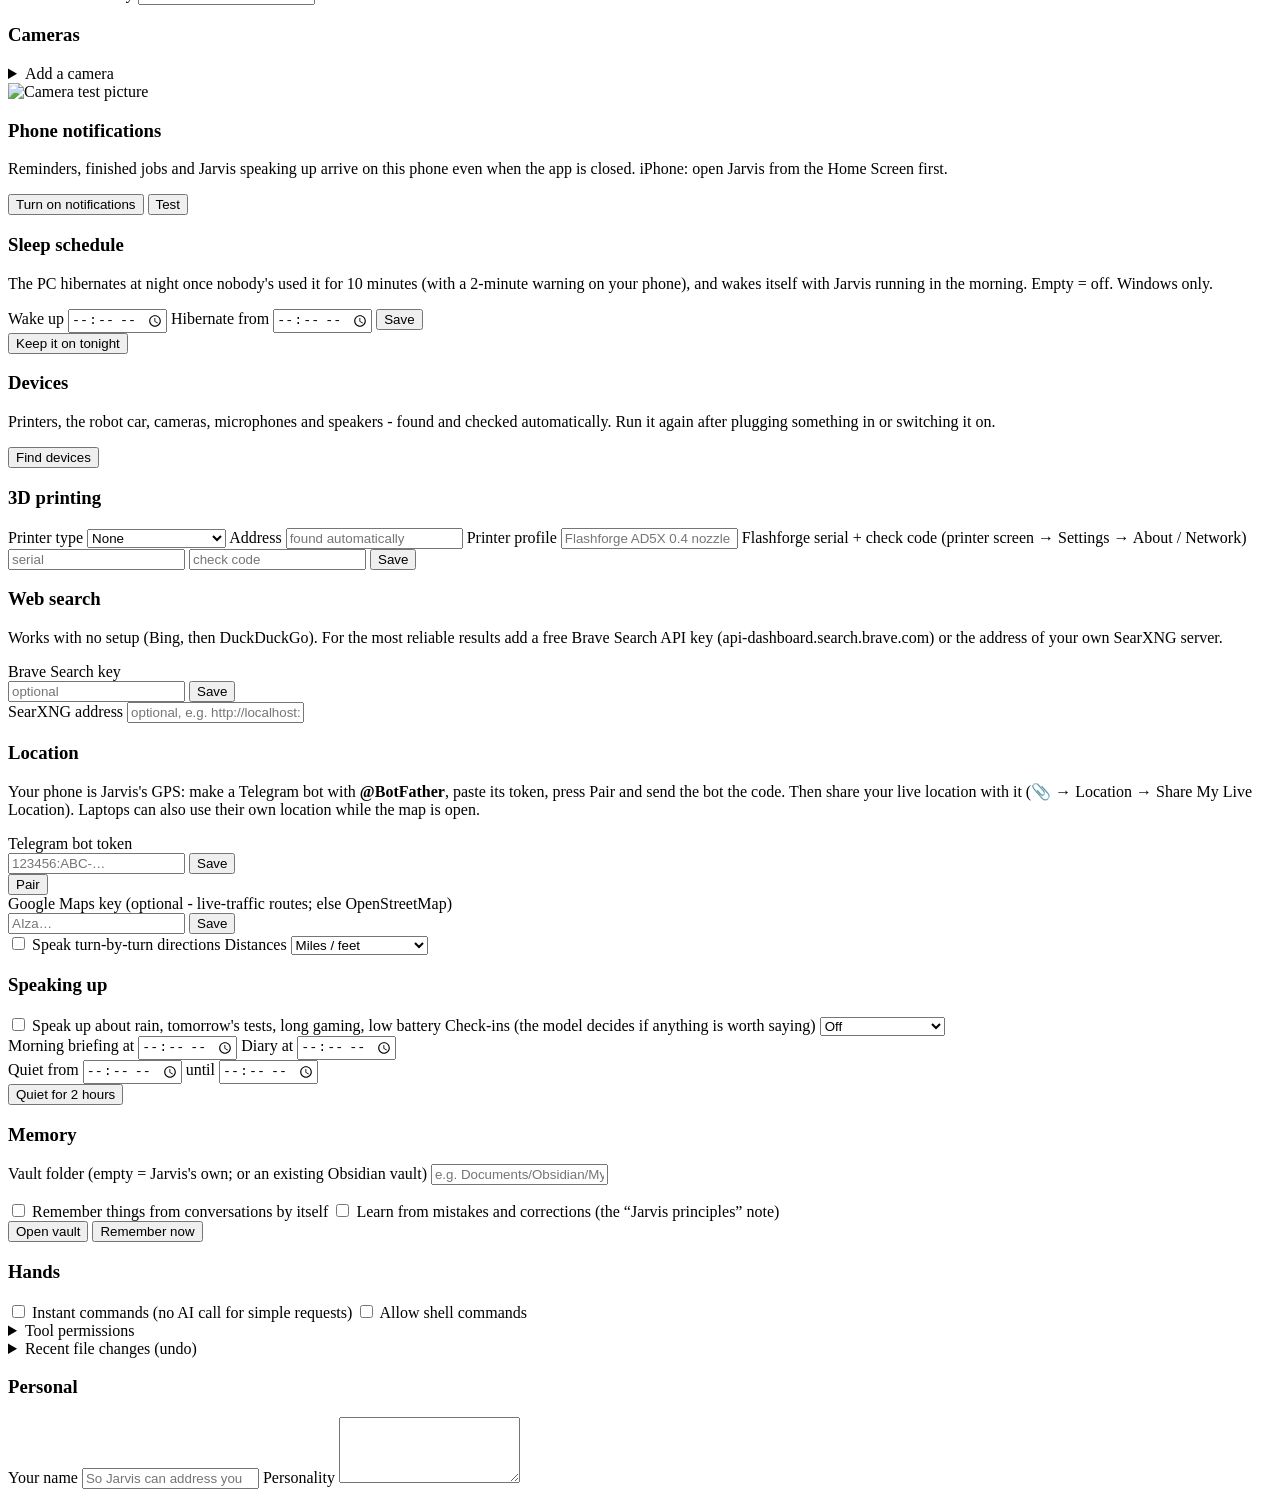
==== commit 426660f8: "Window vision, browser profiles, reliable web search, background-job fix - See any app window even w" ====
--- a/jarvis/ui/index.html
+++ b/jarvis/ui/index.html
@@ -234,6 +234,9 @@
           </div>
         </label>
         <input id="sModelFilter" type="search" placeholder="Filter models…" aria-label="Filter models">
+        <label>Backup model <span class="muted small">(answers when the main model's servers are overloaded)</span>
+          <select id="sFallbackModel"><option value="">None</option></select>
+        </label>
         <label>Vision model <span class="muted small">(for seeing: robot car, cameras, screen - used when the main model can't see)</span>
           <select id="sVisionModel"><option value="">Automatic</option></select>
         </label>
@@ -347,6 +350,17 @@
       </section>
 
       <section>
+        <h3>Web search</h3>
+        <p class="muted small">Works with no setup (Bing, then DuckDuckGo). For the most reliable results add a free
+          Brave Search API key (api-dashboard.search.brave.com) or the address of your own SearXNG server.</p>
+        <label>Brave Search key
+          <div class="row"><input id="sBraveKey" type="password" autocomplete="off" placeholder="optional">
+            <button id="btnBraveSave" class="btn subtle" type="button">Save</button></div>
+        </label>
+        <label>SearXNG address <input id="sSearx" type="text" spellcheck="false" placeholder="optional, e.g. http://localhost:8888"></label>
+      </section>
+
+      <section>
         <h3>Location</h3>
         <p class="muted small">Your phone is Jarvis's GPS: make a Telegram bot with <b>@BotFather</b>, paste its token,
           press Pair and send the bot the code. Then share your live location with it (📎 → Location → Share My Live
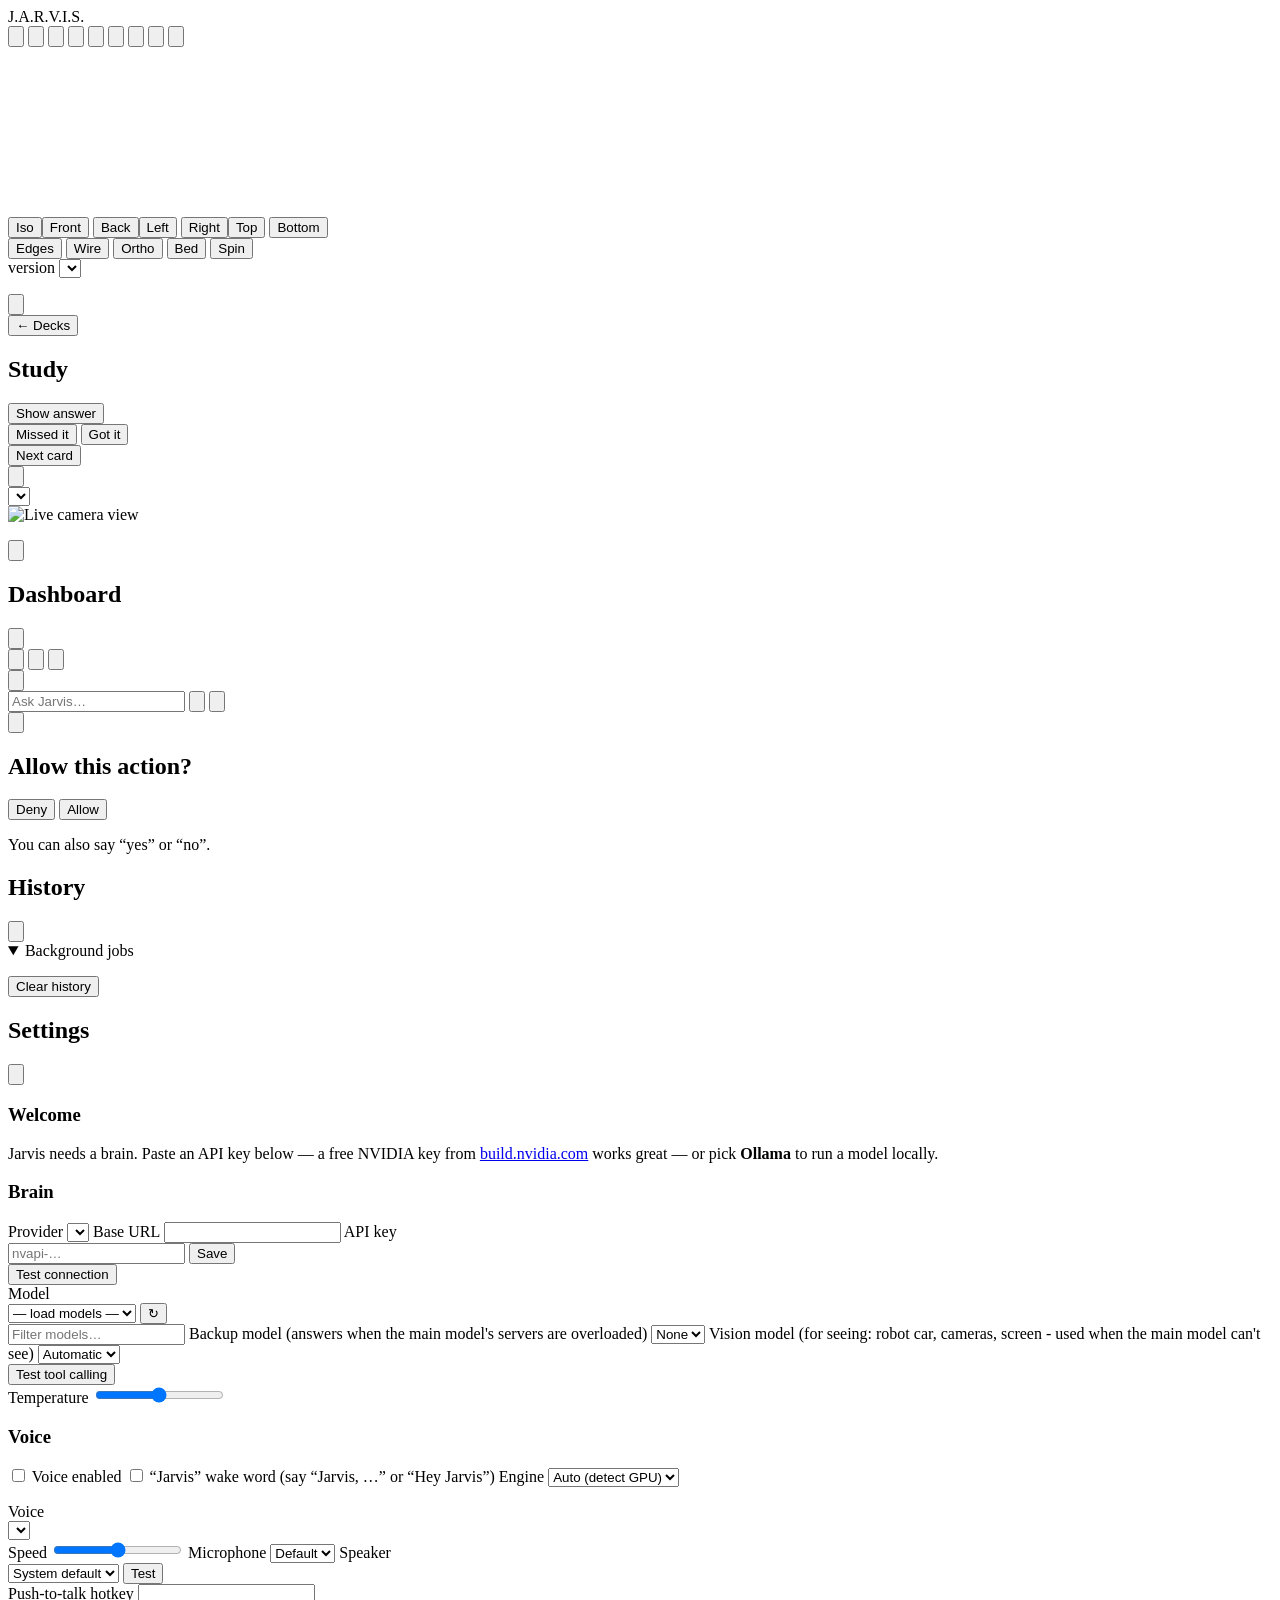
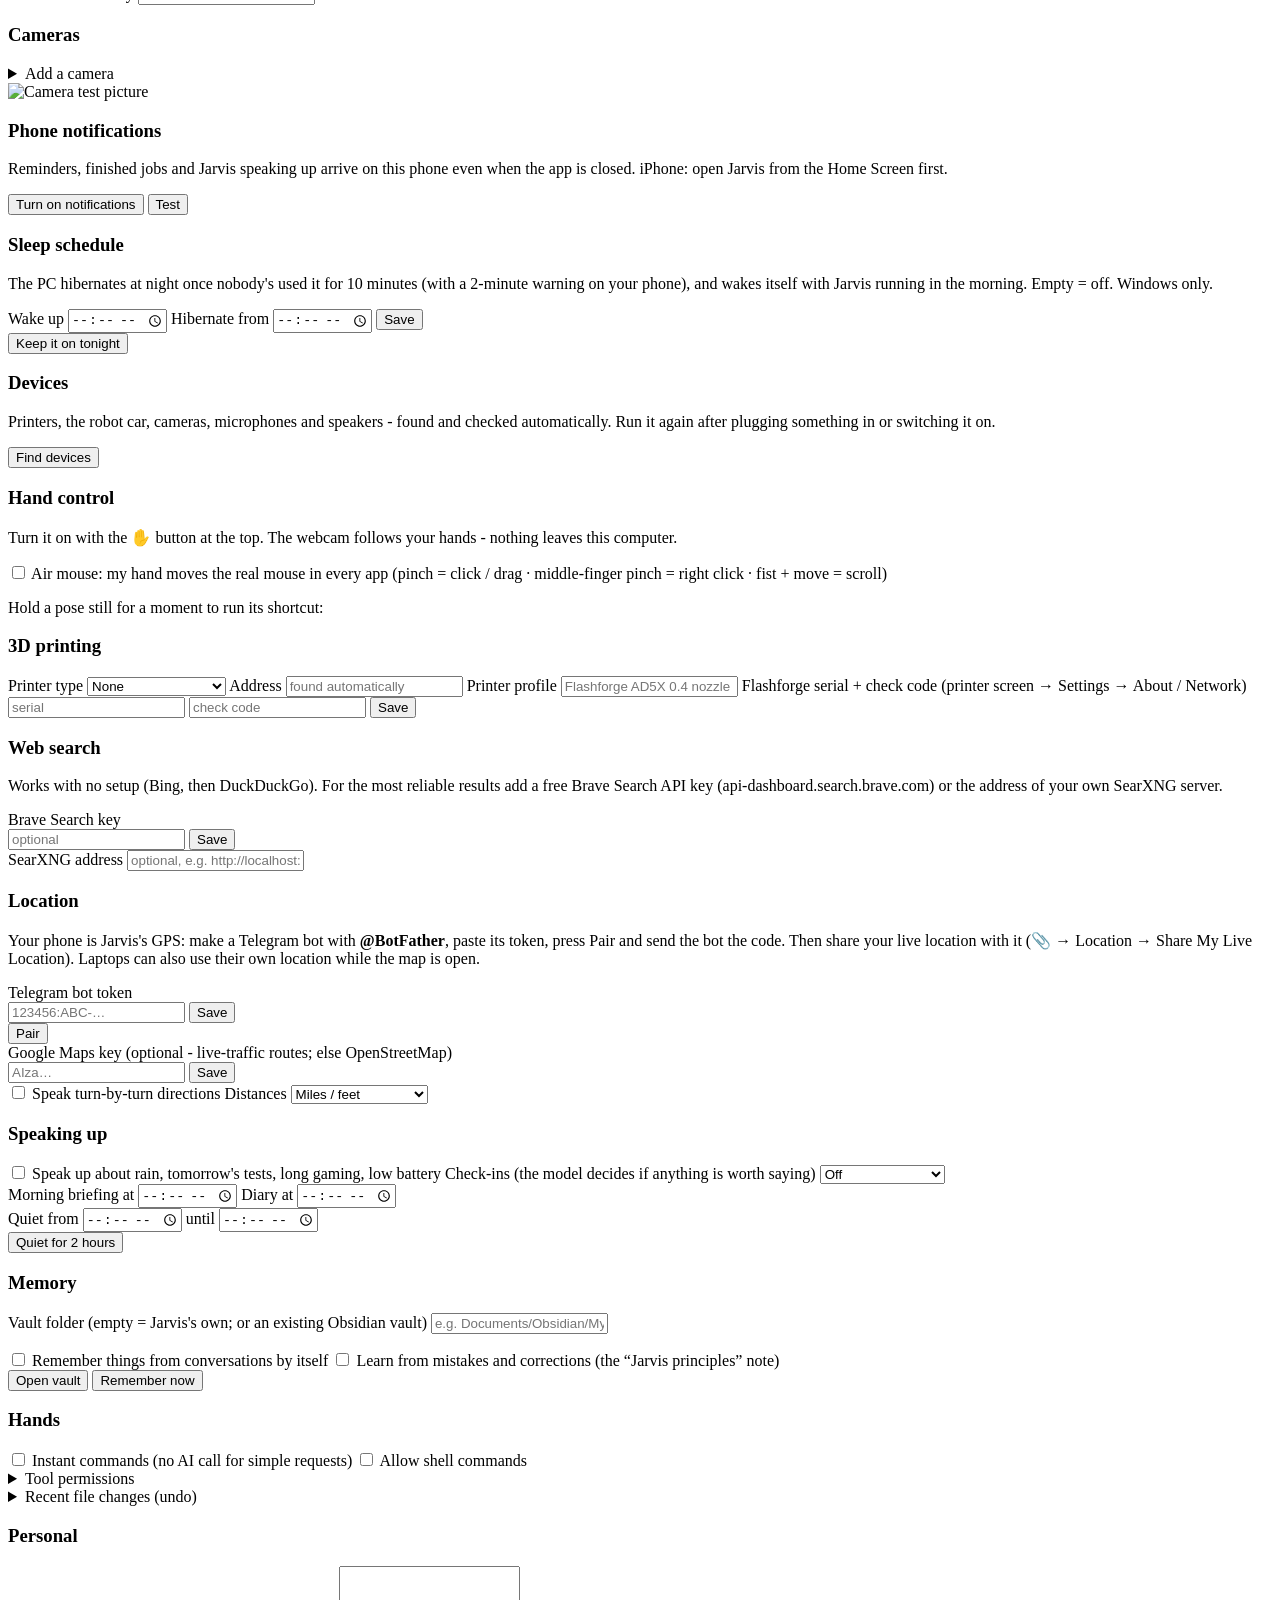
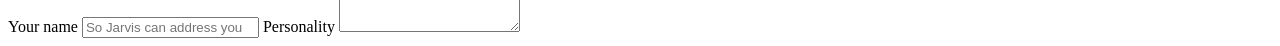
==== commit da03c970: "Hand control: air mouse for every app + gesture shortcuts you choose - Air mouse (Settings -> Hand c" ====
--- a/jarvis/ui/index.html
+++ b/jarvis/ui/index.html
@@ -335,6 +335,16 @@
       </section>
 
       <section>
+        <h3>Hand control</h3>
+        <p class="muted small">Turn it on with the ✋ button at the top. The webcam follows your hands - nothing leaves
+          this computer.</p>
+        <label class="switch"><input id="sAirMouse" type="checkbox"> Air mouse: my hand moves the real mouse in every app
+          (pinch = click / drag · middle-finger pinch = right click · fist + move = scroll)</label>
+        <p class="muted small">Hold a pose still for a moment to run its shortcut:</p>
+        <div id="gestureList" class="gesture-list"></div>
+      </section>
+
+      <section>
         <h3>3D printing</h3>
         <label>Printer type
           <select id="sPrinterKind"><option value="">None</option><option value="flashforge">Flashforge (LAN)</option>
